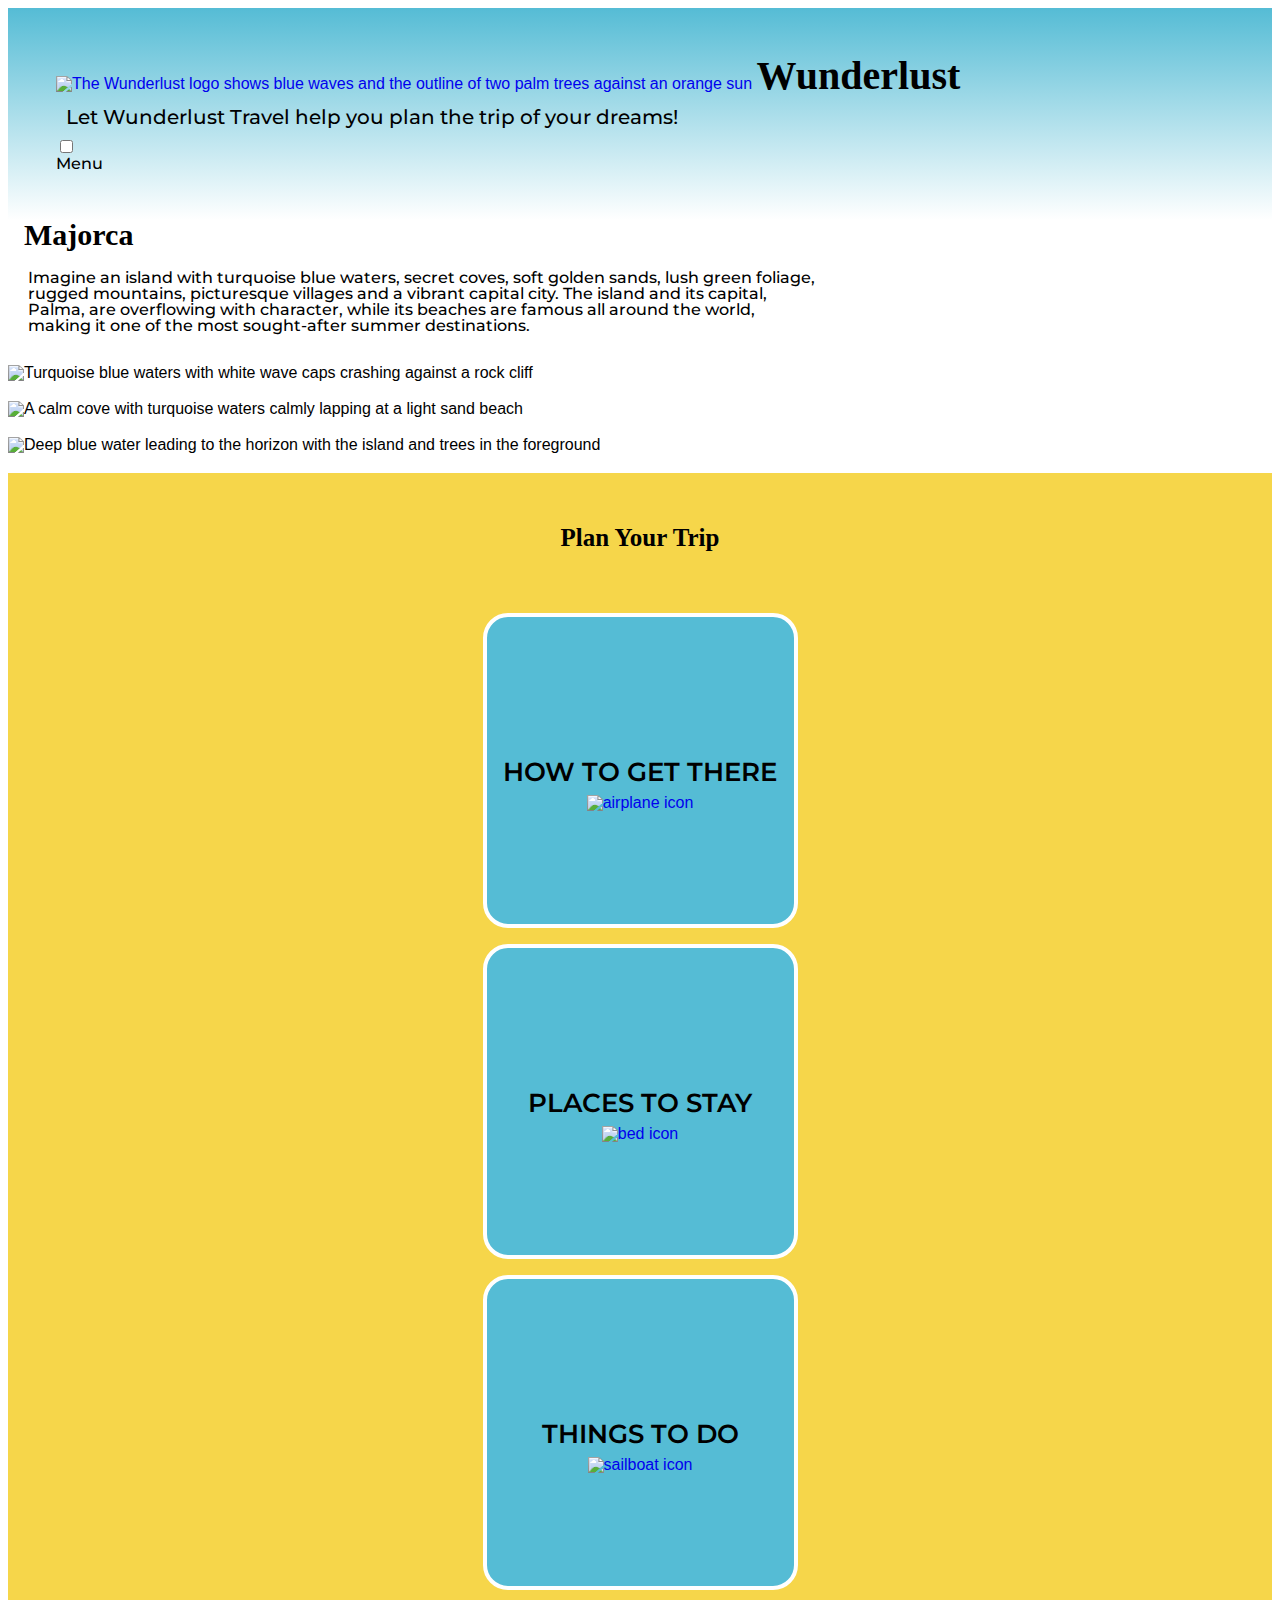
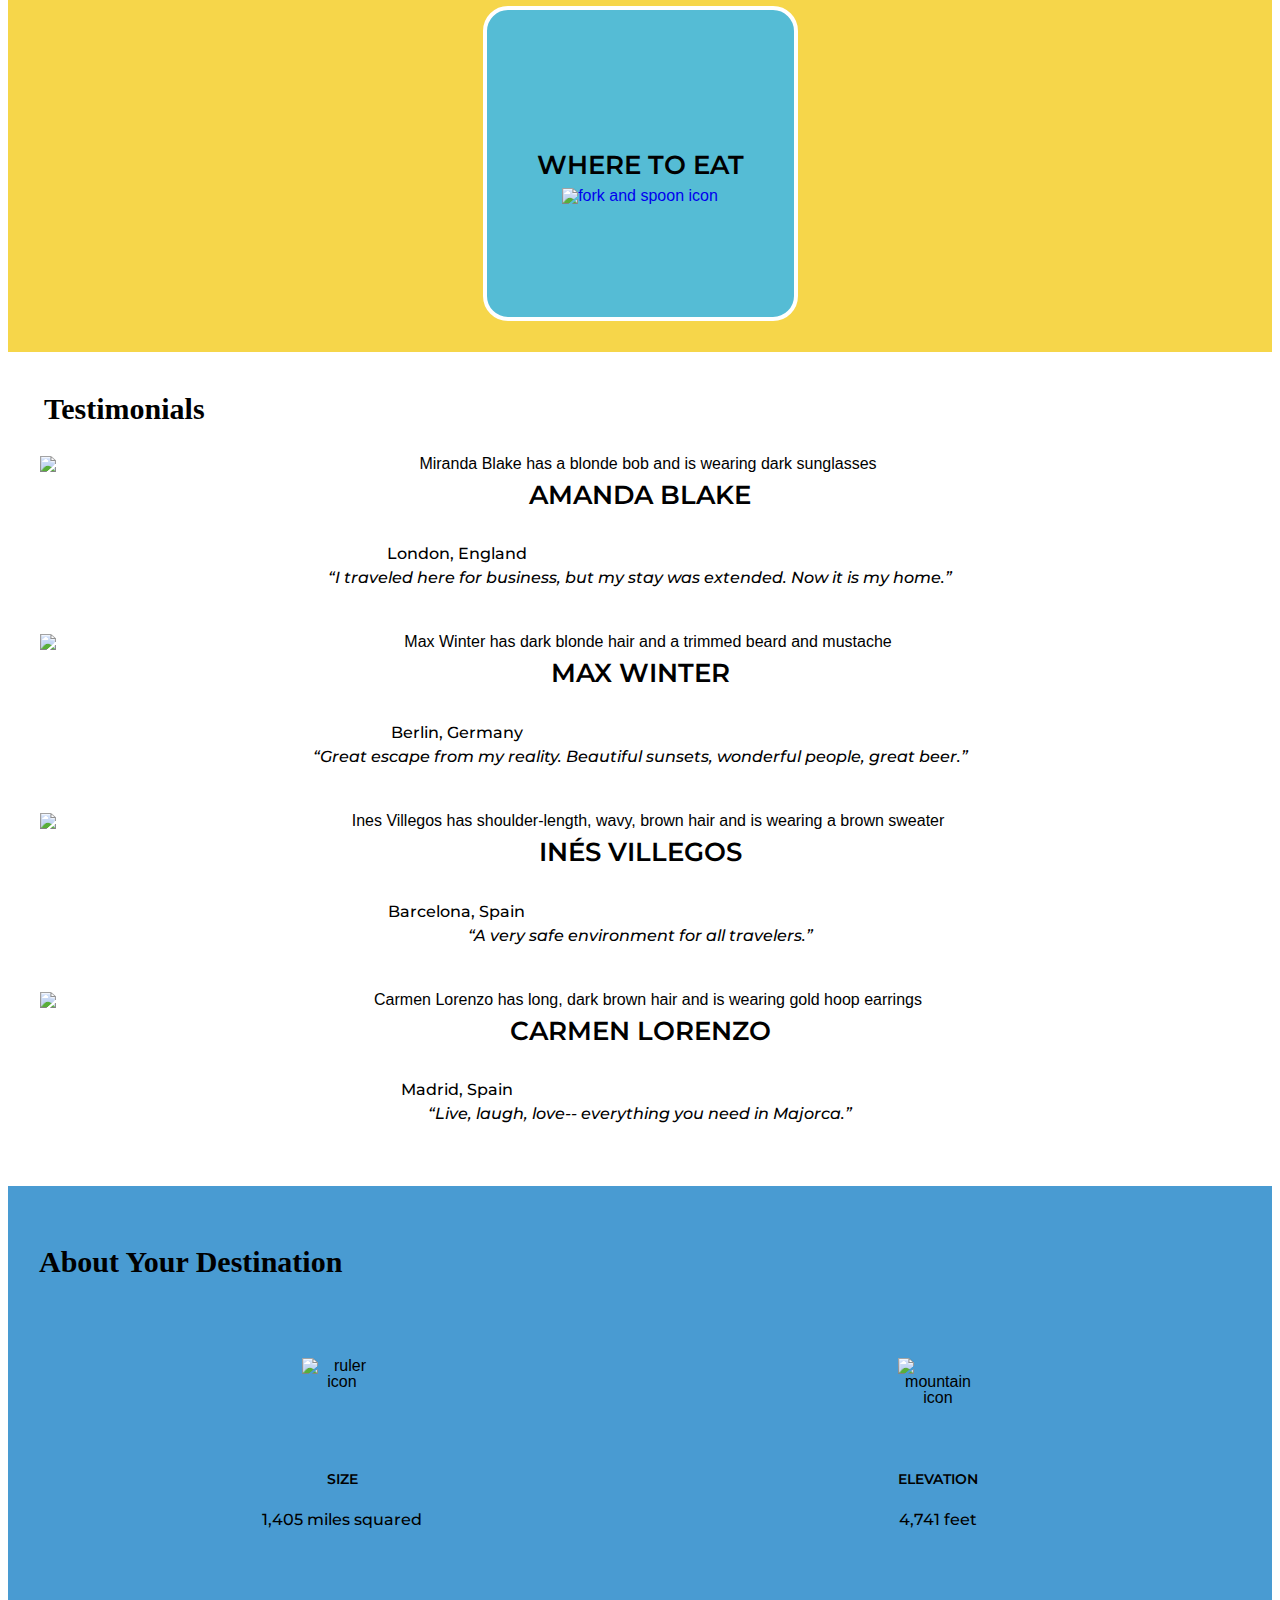
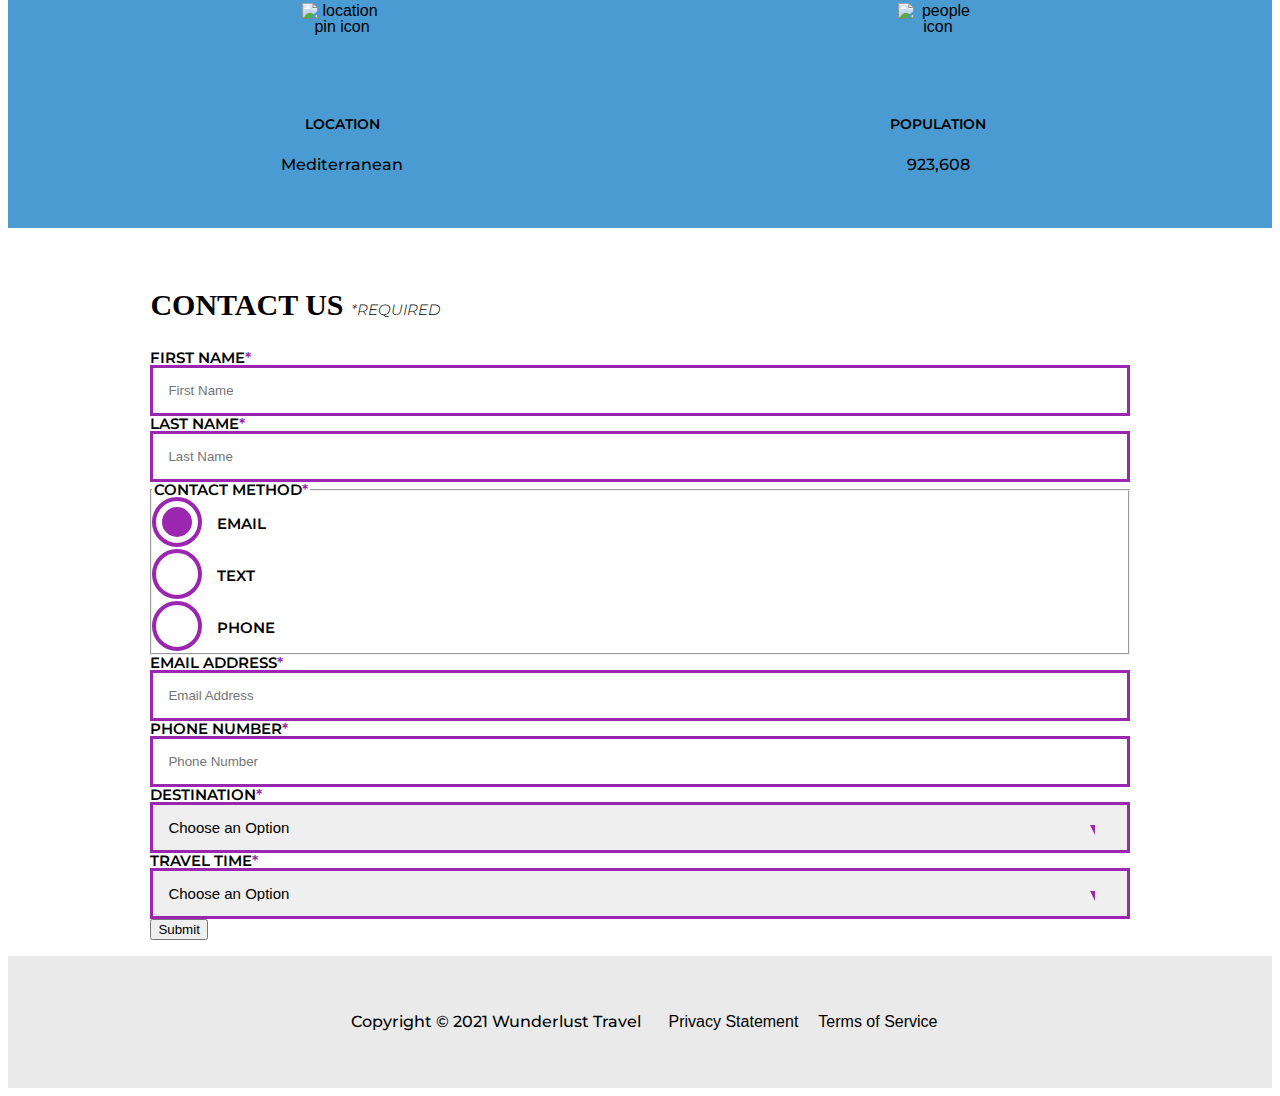
==== wunderlust-majorca.html @ 828dee87 "Add files via upload" ====
<!DOCTYPE html>
<html lang="en">
    <head>
        <meta charset="utf-8">
        <meta name="viewport" content="width=device-width, initial-scale=1">
        <meta name="author" content="Jessica Barnett, Christina Carrasquilla">
        <meta name="description" content="Let Wunderlust Travel take you to beautiful Majorca this year! Majorca is a beautiful island and offers beauty and fun to its visitors">
        <meta name="keywords" content="travel, majorca, beach, island, vacation, destination, getaway, restaurants in majorca, entertainment in majorca, testimonials from visitors">
        <title>Wunderlust Travel</title>
        <meta name="robots" content="index,follow">

        <!-- ~~~~~~~~~~ TWITTER CARD TAGS ~~~~~~~~~~ -->
        <meta name="twitter:card" content="summary_large_image">
        <meta name="twitter:site" content="@wunderlusttravel">
        <meta name="twitter:creator" content="@wunderlusttravel">
        <meta name="twitter:title" content="Wunderlust Travel: Majorca">
        <meta name="twitter:description" content="Let Wunderlust Travel take you to beautiful Majorca this year! Majorca is a beautiful island and offers beauty and fun to its visitors">
        <meta name="twitter:image" content="https://wunderlusttravel.com/images/majorca-cove.png">

        <!-- ~~~~~~~~~~ OPEN GRAPH META TAGS ~~~~~~~~~~ -->
        <meta property="og:title" content="See Majorca with Wunderlust Travel">
        <meta property="og:type" content="website">
        <meta property="og:image" content="https://wunderlusttravel.com/images/majorca-cove.png">
        <meta property="og:url" content="https://wunderlusttravel.com/majorca">
        <meta property="og:description" content="Let Wunderlust Travel take you to beautiful Majorca this year! Majorca is a beautiful island and offers beauty and fun to its visitors">
        <!-- ~~~~~~~~~~FAVICON ~~~~~~~~~~ -->
        <link rel="shortcut icon" href="images/favicon.png">

        <!-- ~~~~~~~~~~ GOOGLE FONTS ~~~~~~~~~~ -->
        <link rel="preconnect" href="https://fonts.googleapis.com">
        <link rel="preconnect" href="https://fonts.gstatic.com" crossorigin>
        <link href="https://fonts.googleapis.com/css2?family=Molle:ital@1&family=Montserrat:wght@400;600&display=swap" rel="stylesheet">
        <link href="style.css" rel="stylesheet">
    </head>
    <body>
        <a id="skip" href="#main-content">Skip to Main Content</a>
        <!-- styling skip links: https://webaim.org/techniques/css/invisiblecontent/ -->
        <header>
            <a href="index.html" id="logo"><img src="images/logo.png" alt="The Wunderlust logo shows blue waves and the outline of two palm trees against an orange sun"></a>
            <h1>Wunderlust</h1>
			<p>Let Wunderlust Travel help you plan the trip of your dreams!</p>			
            <nav>
                <div id="menu-toggle">
                    <!-- responsive menu code from (with changes made to match mockups): https://css-tricks.com/three-css-alternatives-to-javascript-navigation/ -->
                    <h2 class="sr-only">Main Navigation</h2>
                    <!-- hidden but accessible headings from: https://webaim.org/techniques/css/invisiblecontent/ -->
                    <input name="toggle" id="toggle" type="checkbox">
                    <label for="toggle">Menu</label>
                    <ul>
                        <li class="active"><a href="#">Destinations</a></li>
                        <li><a href="#">Inspirations</a></li>
                        <li><a href="#">Special</a></li>
                        <li><a href="#">Contact Us</a></li>
                    </ul>
                </div>
            </nav>
        </header>
        <main id="main-content">
            <article>
                <div id="intro">  
                    <h2>Majorca</h2>
                    <p>Imagine an island with turquoise blue waters, secret coves, soft golden sands, lush green foliage, rugged mountains, picturesque villages and a vibrant capital city. The island and its capital, Palma, are overflowing with character, while its beaches are famous all around the world, making it one of the most sought-after summer destinations.</p>
                    <div id="img-grid">
                        <img src="images/majorca-waves.png" alt="Turquoise blue waters with white wave caps crashing against a rock cliff">
                        <img src="images/majorca-beach.png" alt="A calm cove with turquoise waters calmly lapping at a light sand beach">
                        <picture>
                            <source srcset="images/majorca-cove-small.png"
                                media="(max-width: 500px)">
                            <img src="images/majorca-cove.png" alt="Deep blue water leading to the horizon with the island and trees in the foreground">
                        </picture>
                    </div>
                </div>  
                <section id="plan">
                    <h3>Plan Your Trip</h3>
                    <div>
                        <section>
                            <h4>How to Get There</h4>
                            <a href="#" title="Search for flights">
                                <img src="images/get.svg" alt="airplane icon">
                            </a>
                        </section>      
                        <section>
                            <h4>Places to Stay</h4>
                            <a href="#" title="Search for hotels">
                                <img src="images/stay.svg" alt="bed icon">
                            </a>
                        </section>
                        <section>
                            <h4>Things to Do</h4>
                            <a href="#" title="Search for Activities">
                                <img src="images/do.svg" alt="sailboat icon">
                            </a>                     
                        </section>    
                        <section>
                            <h4>Where to Eat</h4>
                            <a href="#" title="Search for Restaurants">
                                <img src="images/eat.svg" alt="fork and spoon icon">                         
                            </a>
                        </section>
                    </div>   
                </section>
                <section id="testimonials">
                    <h3>Testimonials</h3>
                    <div>
                        <section>
                            <img src="images/miranda-blake.png" alt="Miranda Blake has a blonde bob and is wearing dark sunglasses">
                            <h4>Amanda Blake</h4>
                            <p>London, England</p>
                            <q>I traveled here for business, but my stay was extended. Now it is my home.</q>
                        </section>
                        <section>
                            <img src="images/max-winter.png" alt="Max Winter has dark blonde hair and a trimmed beard and mustache">
                            <h4>Max Winter</h4>
                            <p>Berlin, Germany</p>
                            <q>Great escape from my reality. Beautiful sunsets, wonderful people, great beer.</q>
                        </section>
                        <section>
                            <img src="images/ines-villegoes.png" alt="Ines Villegos has shoulder-length, wavy, brown hair and is wearing a brown sweater"> 
                            <h4>Inés Villegos</h4> 
                            <p>Barcelona, Spain</p>
                            <q>A very safe environment for all travelers.</q>
                        </section>
                        <section>
                            <img src="images/carmen-lorenzo.png" alt="Carmen Lorenzo has long, dark brown hair and is wearing gold hoop earrings">
                            <h4>Carmen Lorenzo</h4> 
                            <p>Madrid, Spain</p>
                            <q>Live, laugh, love-- everything you need in Majorca.</q>
                        </section>
                    </div>
                </section>
                <section id="about">
                    <h3>About Your Destination</h3>
                    <div>
                        <section>
                            <img src="images/size.svg" alt="ruler icon">
                            <h4>Size</h4> 
                            <p>1,405 miles squared</p>
                        </section>
                        <section>
                            <img src="images/elevation.svg" alt="mountain icon">
                            <h4>Elevation</h4> 
                            <p>4,741 feet</p>
                        </section>
                        <section>
                            <img src="images/location.svg" alt="location pin icon">
                            <h4>Location</h4> 
                            <p>Mediterranean</p>
                        </section>
                        <section>
                            <img src="images/population.svg" alt="people icon">
                            <h4>Population</h4>
                            <p>923,608</p>
                        </section>
                    </div>  
                </section>
                <section id="contact">
                    <h3>Contact Us <span class="form-required">*required</span></h3>
                    <form method="post" action="https://wp.zybooks.com/form-viewer.php">
                        <div id="names">
                            <label for="fName">First Name<span class="required">*</span></label>
                            <input type="text" name="fName" id="fName" autocomplete="given-name" placeholder="First Name" required>
                            <!-- custom input styles from https://moderncss.dev/custom-css-styles-for-form-inputs-and-textareas/ -->
                            <label for="lName">Last Name<span class="required">*</span></label>
                            <input type="text" name="lName" id="lName" autocomplete="family-name" placeholder="Last Name" required>
                        </div>
                        <div id="nums">
                            <fieldset>
                                <legend>Contact Method<span class="required">*</span></legend>
                                <!-- custom radio button styles from https://moderncss.dev/pure-css-custom-styled-radio-buttons/ -->
                                <label for="prefEmail">
                                    <span class="radio-input">
                                        <input type="radio" name="contactPref" id="prefEmail" required checked>
                                        <span class="radio-control"></span>
                                    </span>
                                    <span class="radio-label">Email</span>
                                </label>
                                <label for="prefText">
                                    <span class="radio-input">
                                        <input type="radio" name="contactPref" id="prefText">
                                        <span class="radio-control"></span>
                                    </span>
                                    <span class="radio-label">Text</span>
                                </label>
                                <label for="prefPhone">
                                    <span class="radio-input">
                                        <input type="radio" name="contactPref" id="prefPhone">
                                        <span class="radio-control"></span>
                                    </span>
                                    <span class="radio-label">Phone</span>
                                </label>
                            </fieldset>
                            <label for="email">Email Address<span class="required">*</span></label>
                            <input type="email" name="email" id="email" autocomplete="email" placeholder="Email Address" required>
                            <label for="phone">Phone Number<span class="required">*</span></label>
                            <input type="tel" name="phone" id="phone" autocomplete="tel" placeholder="Phone Number" required>
                        </div>
                        <div id="selects">
                            <!-- custom select styles from: https://moderncss.dev/custom-select-styles-with-pure-css/ -->
                            <label for="destination">Destination<span class="required">*</span></label>
                            <div class="custom-select">
                                <select name="destination" id="destination" required>
                                    <option value="" disabled selected>Choose an Option</option>
                                    <option value="barcelona">Barcelona</option>
                                    <option value="granada">Granada</option>
                                    <option value="ibiza">Ibiza</option>
                                    <option value="madrid">Madrid</option>
                                    <option value="majora">Majora</option>
                                    <option value="seville">Seville</option>
                                    <option value="tenerife">Tenerife</option>
                                    <option value="valencia">Valencia</option>
                                </select>
                                <span class="focus"></span>
                            </div>  
                            <label for="travelTime">Travel Time<span class="required">*</span></label>
                            <div class="custom-select">
                                <select name="travelTime" id="travelTime" required>
                                    <option value="" disabled selected>Choose an Option</option>
                                    <option value="fall">Fall</option>
                                    <option value="winter">Winter</option>
                                    <option value="spring">Spring</option>
                                    <option value="summer">Summer</option>
                                    <option value="flexible">Flexible</option>
                                </select>
                                <span class="focus"></span>
                            </div> 
                            <input type="submit" name="mySubmit" id="mySubmit" value="Submit">
                        </div>
                    </form>
                </section>
            </article>
        </main>
        <footer>
            <p>Copyright &copy; 2021 Wunderlust Travel</p>
            <a href="#">Privacy Statement</a>
            <a href="#">Terms of Service</a>
        </footer>
    </body>
</html>
---- style.css ----
/* emely rodriguez perez */

/* ---------- VARIABLES ---------- */
:root{
    
    --yellow: #F6D64A;
    --purple: #9B26B0;
    --teal:#55BCD5;
    --blue: #499BD2;
    --black: #000000;
    --white: #ffffff;
    --light-gray: #EAEAEA;
    --dark-gray: #222222;
}

/*-----@import section----*/

@import url('https://fonts.googleapis.com/css2?family=Molle&display=swap');
;

/* ---------- normalize css style ---------- */

*{
 margin: 0;
  padding: 0;
  border: 0;
  font-size: 100%;
  font: inherit;
  vertical-align: baseline;
}

main {
    display: block;
  }
  h1 {
    font-size: 2em;
    margin: 0.5em 0;
  }
  ul {
    list-style: none;
  }
  a {
    background-color: transparent;
  }
  img {
    border-style: none;
  }
  template {
    display: none;
  }
  a{
    text-decoration: none;
}
  *{
    box-sizing: border-box;
    line-height: 1;
}
  
/*-----end of normalize css style----*/  
/*---heading---*/

h1, h2, h3, h4{
    font-weight: bold;
    justify-content: center;
}

h1{
    font-size: 2em;
    margin: 0.5em 0;
    display: inline;
}

h2{
    font-size: 1.75em;
    display: inline;
}


/* ----- IMAGES ----- */

img{
    display: block;
    max-width: 100%;
    margin: 0.3em auto;
}

/* ----- TEXT ----- */
p, small{
    font-size: 1em;
    margin: 0.25em;
    padding: 0.25em;
    max-width: 75ch;
}

/* ----- MAIN/HEADER/FOOTER ----- */
main, header, footer{
    font-family: sans-serif;
    color: var(--black);
    width: 100%;
}

header, footer{
    padding: 3em;
}

main{
    max-width: 1380px;
}

/* For content that needs to be hidden but still accessible, see https://webaim.org/techniques/css/invisiblecontent/  */
.sr-only {
    position: absolute;
    left: -10000px;
    top: auto;
    width: 1px;
    height: 1px;
    overflow: hidden;
  }
  #skip{
    position: absolute;
    left: -10000px;
    overflow:hidden; 
  }
/* ----- CONTAINERS ----- */
section{
    margin: 1em 0;
    padding: 1em;
}
/*--style-*/ 
header, footer{
    background-color: var(--white);
    color: var(--black);
}

body{
    background-color: #ffffff;
    font-family: "Montserrat", sans-serif;
    color: #222222;
    line-height: 1.5;
    font-weight: 500;
    list-style: none;
}
img{
    height:auto;
    display: block;
    max-width: auto;
}

h1,h2,h3{
    font-family:"Mole",cursive;
    font-weight: bold;
}
h2,h3{
    font-size:30px;
}

p,h4,nav,q,form{
    font-family:"Montserrat" ;
}

h4{
    font-size:26px;
    font-weight:600;
}
/*--start of background--*/
header{
    background-image: linear-gradient(#55BCD5,#FFFFFF );
    text-align:left; 
}
#plan{
    background-color:#F6D64A ;
    display: grid;
    align-items:center;
    justify-content: center;
}
#about{
    background-color: #499BD2;
}

footer{
    background-color: #EAEAEA;
    justify-content: center;
    align-items: center;
    text-align: center;
    padding: 50px;
}

/*--end of background--*/
/*--header font--*/
header h1{
    font-size: 50px;
}
header p{
    font-size:20px;
    margin-bottom:15px;
}

/*--end of header font--*/
/*--menu--*/ 
#menu-toggle input{
    display:none;
}


/*--header content--*/ 
#logo{
    display:inline-block;
}
header h1{
    font-size: 40px;
}

header p{
    font-size:20px;
margin-bottom:8px;
}

#menu-toggle input{
    display:block;
}

#menu-toggle label{
    display:block;

}

#menu-toggle ul{
    display:none;
    color:#000000;
    background-color: #55BCD5;
    list-style-type: none;
    list-style: none;
}
#menu-toggle li{
    display:block;
    color: #000000;
    text-transform: uppercase;
    text-align: center;
}


/*---intro---*/ 
#intro h2{
    text-align:left;
    padding-left:1rem;
    margin-bottom:8px; 
}
#intro p{
    text-align:left;
    margin-bottom: 15px;
    padding-left:1rem;
    padding-right:1rem;
    padding: 1rem ;

}
img{
   width:100%;
    height:auto;
    display: block;
}
#intro img{
    width:100%;
    height:auto;
    display:block;
    margin-bottom:20px; 
}
#intro picture{
    width:100%;
    height:auto;
display:block;
margin-bottom:20px;
}

img{
    max-width:100%;
    height:auto;
    display: block;
}


/*---plan---*/ 
#plan{
    padding:15px;
    grid-template-columns: 1;
    grid-template-rows: 1;
    gap:10px;
}

#plan h3{
    text-align:center ;
    grid-row: 1;
    grid-column: 1;
    font-size: 25px;
    padding: 12px;
}

#plan div section{
    display: flex;
    align-items: center;
    flex-direction: column;
    justify-content: center;
    width:315px;
    height:315px;
    border: #ffffff 4px solid;
    border-radius: 25px;
    background-color: #55BCD5;
}
#plan div section h4{
    text-transform: uppercase;
    text-align: center;
    margin-bottom: 5px;

}
#plan div section img{
    height: 80%;
    width:80;
}

/*---testimonials--*/

#testimonials h3{
    text-align: left;
    font-size:30px;
    margin-top: 10px ;
    margin-bottom: 0%;
    margin-left: 20px;
}

#testimonials section{
    text-align: center;

}

#testimonials h4{
    text-align:center;
    text-transform: uppercase;
    margin-top: 10px;
}
 #testimonials q{
    font-style: italic;
 }

 #testimonials img{
    display: block;
    margin: 0% auto;
 }



/*---about---*/ 
#about h3{
    text-align: left;
    padding:15px;
    color: #000000;
    font-size: 30px;
}

#about section{
    box-sizing: border-box;
    text-align: center;
    align-items: center;
    justify-content: center;
    width: 50%;
    padding: 15px;
    display: flex;
    flex-wrap: wrap;
    flex-direction:column ;
}

#about div{
    display: flex;
    flex-wrap: wrap;
    padding-left: 20px;
    padding-right: 20px;
    justify-content: space-between;
}
 #about h4{
    font-size: 14px;
    text-transform: uppercase;
 }
 #about img{
    margin-bottom: 15px;
    width: 80px;
    height:80px;
    justify-content: center;
    align-items: center;
 }

/*----contact/form style-----*/ 
#contact{
    width: 80%;
    margin: auto;
}
#contact h3{
    font-size:30px;
    text-align: left;
    text-transform: uppercase;
}

.form-required{
    font-size: 15px;
    font-weight: 300;
    font-style: italic;
    font-family: "Montserrat";
}

.required{
    color: #9B26B0;
}
#contact label{
   display: flex;
   font-size: 15px;
   font-weight: 600;
   align-items: center;
   text-transform: uppercase;
}
#contact legend{
    font-size: 15px;
    font-weight: 600;
    text-transform: uppercase;
}

input[type="email"],input[type="text"], input[type="tel"], input[type="custom"]{
  width:100%;
  padding:15px;
  display: block;  
  box-sizing: border-box;
  border: #9B26B0 3px solid;
  
}

.radio-label {
    display: flex;
    align-items: center;
    padding:15px;
}

fieldset{
    margin:0;
    padding:0;

}

.radio-input input{
    display: none;
}
.radio-control{
display: inline-block;
border: #9B26B0 4px solid;
border-radius: 50%;
height: 50px;
width: 50px;
position: relative;
}

.radio-input input:checked + .radio-control::before{
    background-color: #9B26B0;
    width: 30px;
    height:30px;
    top: 50%;
    left: 50%;
    content: "";
    position: absolute;
    border-radius: 50%;
    transform: translate(-50%, -50%);
   

}


.custom-select{
width:100%;
display: block;
position: relative;
}

.custom-select select{
    width: 100%;
    height: auto;
    box-sizing: border-box;
    border: #9B26B0 3px solid;
    padding: 15px;
    font-size: 15px;
    appearance: none;
}

.custom-select .focus{
    width: 0%;
    height: 0%;
    right: 15px;
    position: absolute;
    margin-right: 20px;
    top: 45%;
    border-left: transparent 5px solid;
    border-left: transparent 5px solid;
    border-top: #9B26B0 10px solid;
    pointer-events: none;
}
input [type="submit"]{
    width: 100%;
    border: none;
    display: block;
    
    background-color: #9B26B0;
    color: #ffffff;
    text-transform: uppercase;
    font-size: 15px;
    font-weight:bold;
    padding: 20px;
    margin-bottom:20px;
}

/*---footer---*/ 
footer{
    text-align: center;
    align-items: center;
    justify-content: center;
    gap: 20px;
    display: flex;
}
footer a{
    color: #000000;
    text-decoration: none;
}

/*-----@media----*/ 
@media screen and (min-width: 1335px) {
    #logo {
      grid-column: 1;
      grid-row: 1 / 4;
    }

header {
    display: grid;
    align-items: center;
    grid-template-rows: auto auto auto;
    grid-template-columns: 200px auto auto;
  }




}
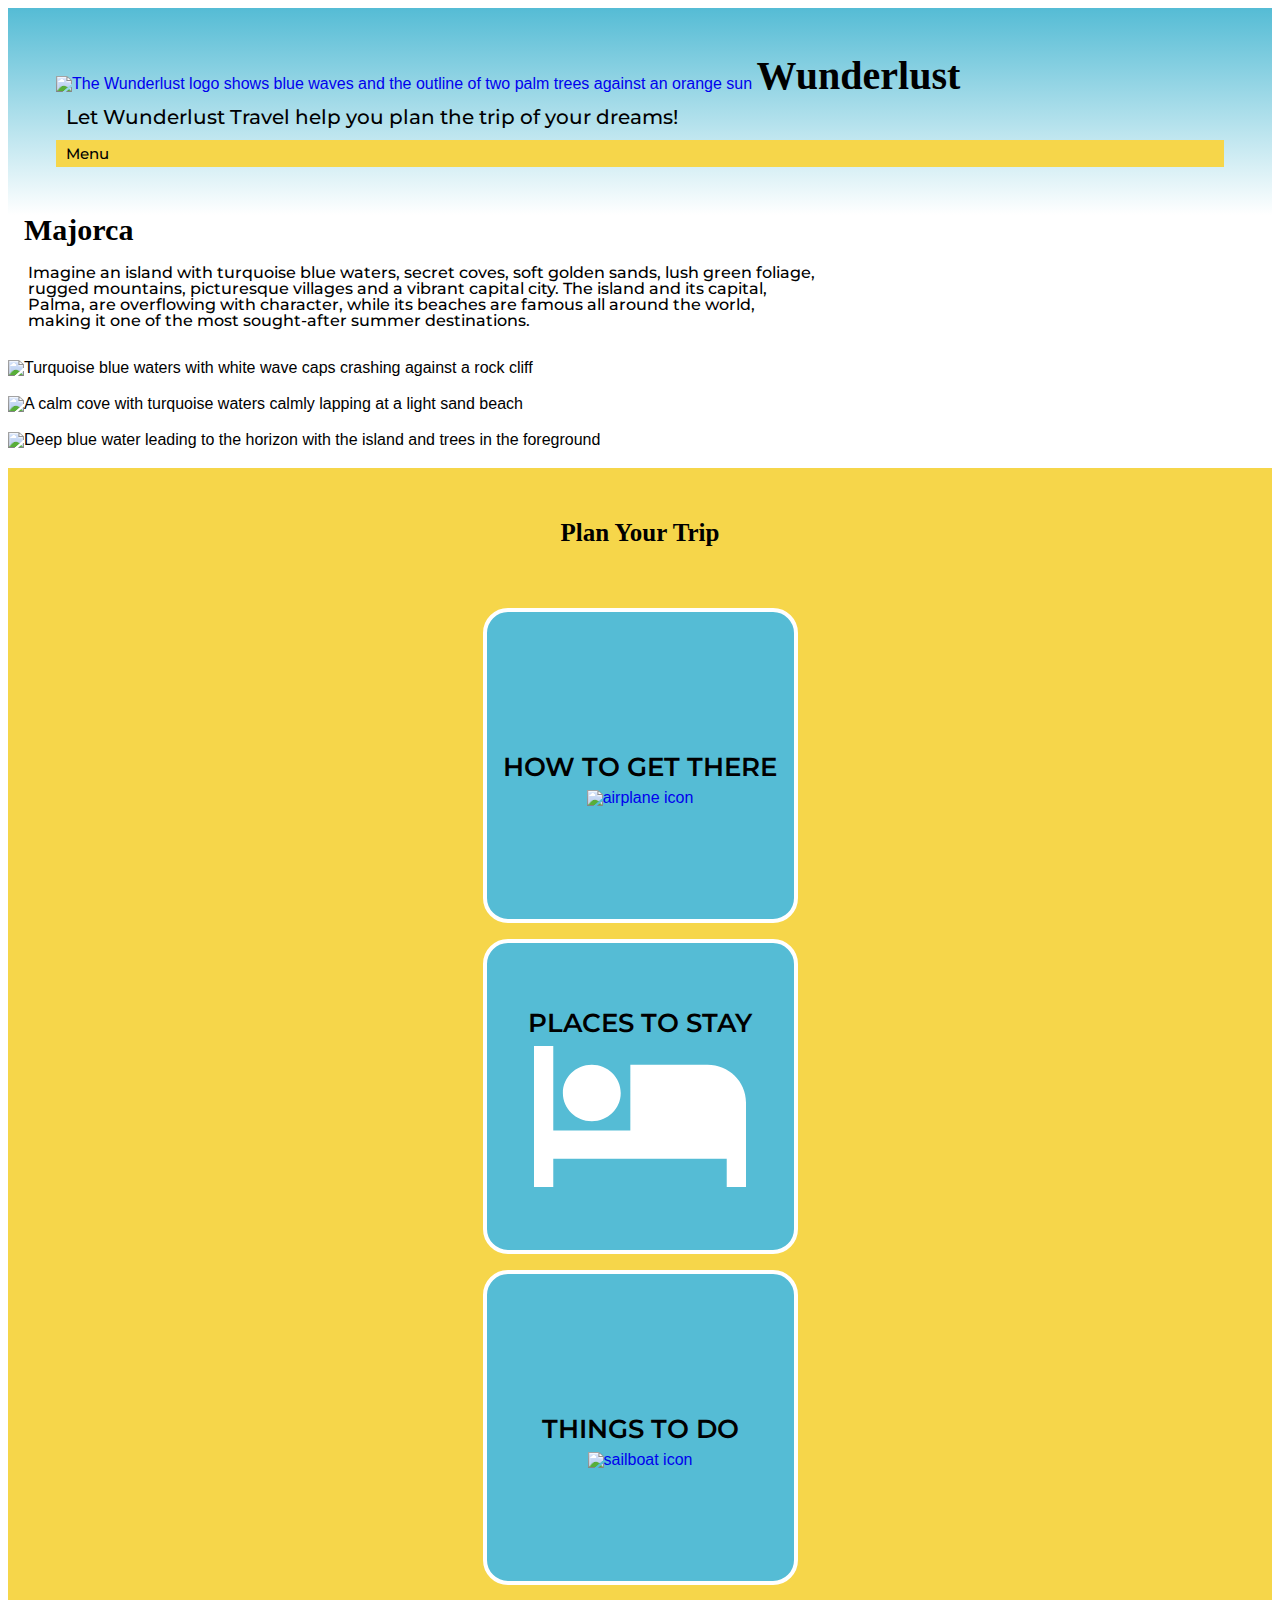
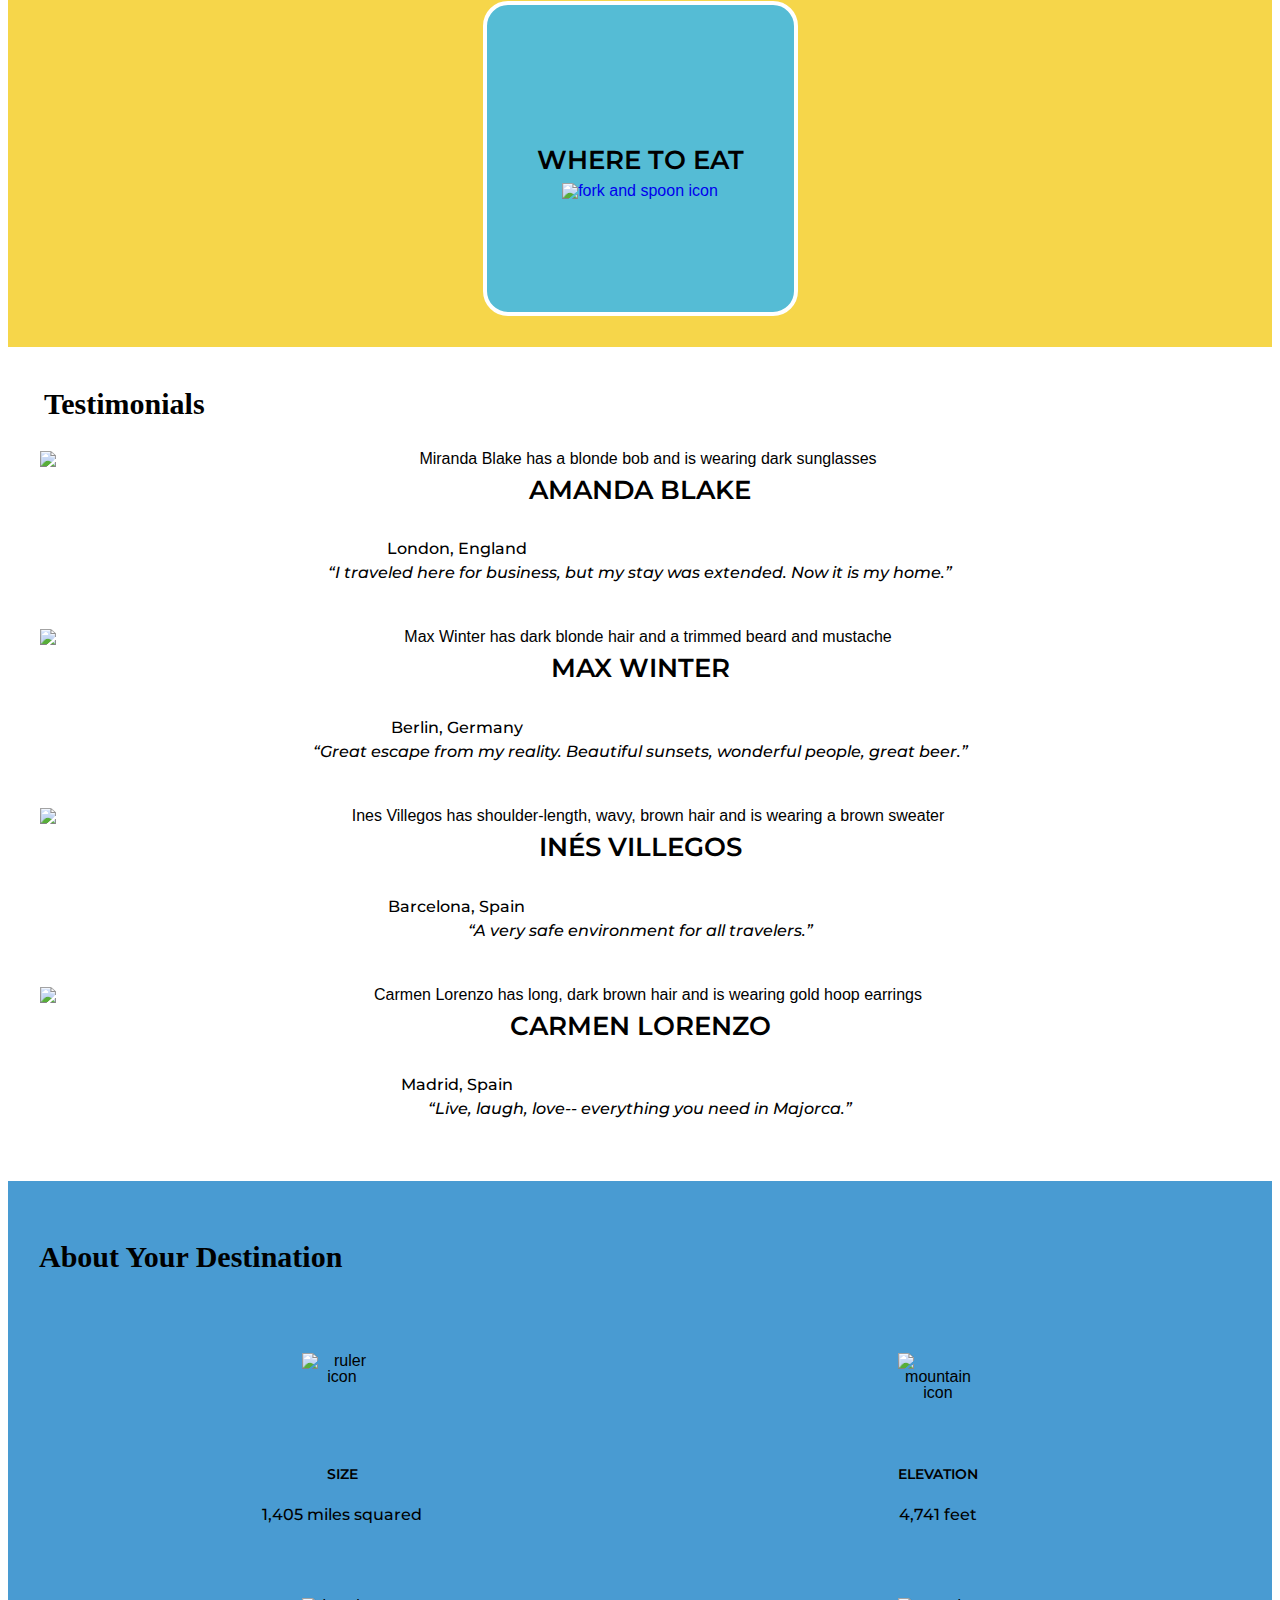
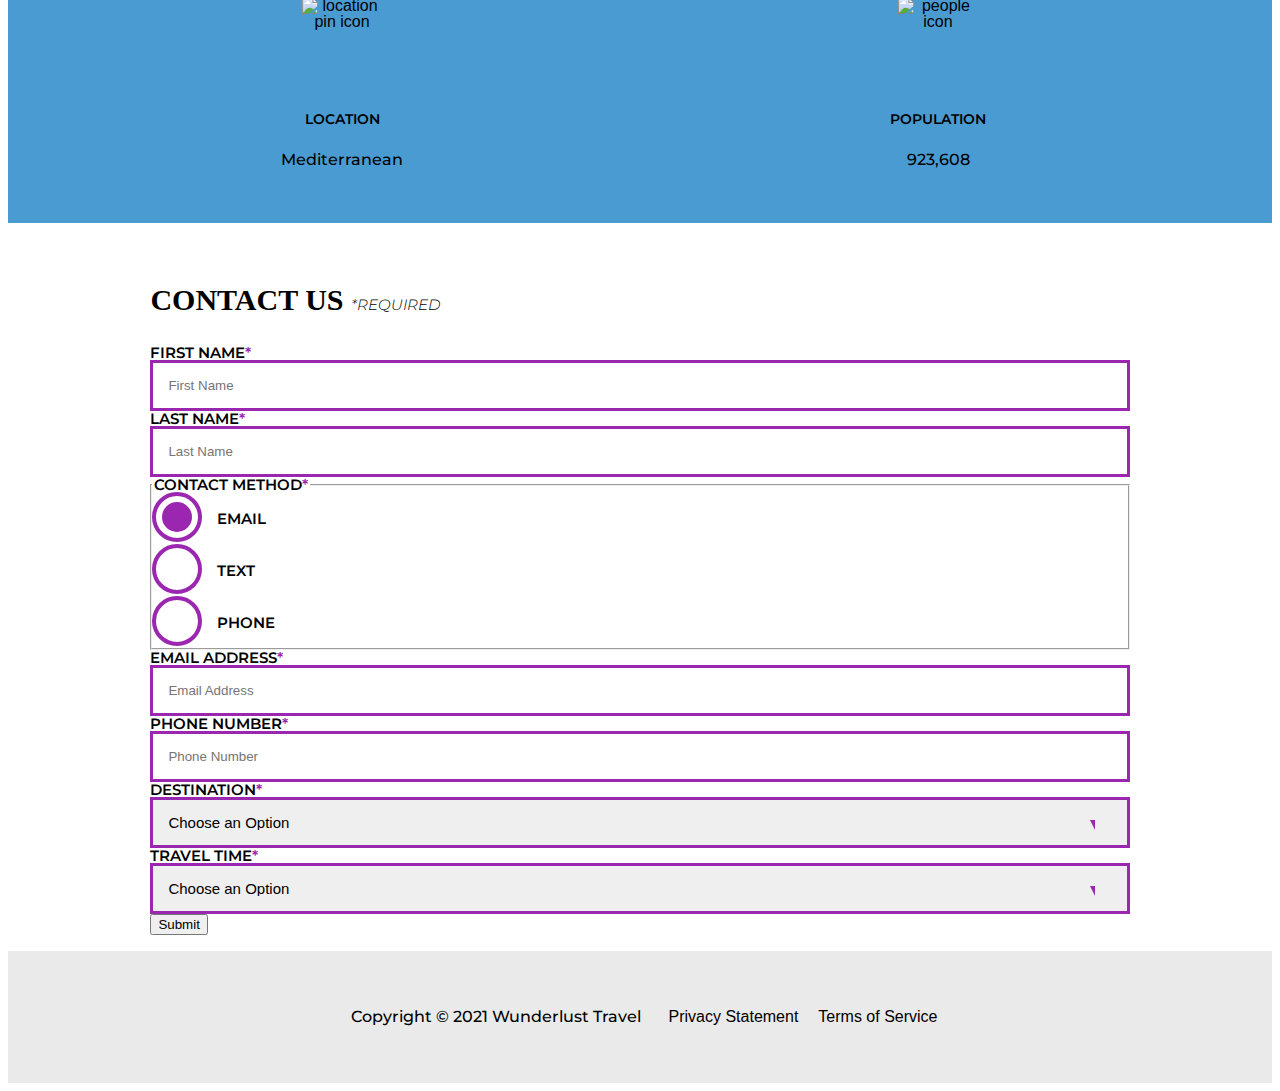
==== commit 24f40e09: "wunderlust" ====
--- a/wunderlust-majorca.html
+++ b/wunderlust-majorca.html
@@ -24,7 +24,7 @@
         <meta property="og:url" content="https://wunderlusttravel.com/majorca">
         <meta property="og:description" content="Let Wunderlust Travel take you to beautiful Majorca this year! Majorca is a beautiful island and offers beauty and fun to its visitors">
         <!-- ~~~~~~~~~~FAVICON ~~~~~~~~~~ -->
-        <link rel="shortcut icon" href="images/favicon.png">
+        <link rel="shortcut icon" href="images/images/favicon.png">
 
         <!-- ~~~~~~~~~~ GOOGLE FONTS ~~~~~~~~~~ -->
         <link rel="preconnect" href="https://fonts.googleapis.com">
@@ -36,7 +36,7 @@
         <a id="skip" href="#main-content">Skip to Main Content</a>
         <!-- styling skip links: https://webaim.org/techniques/css/invisiblecontent/ -->
         <header>
-            <a href="index.html" id="logo"><img src="images/logo.png" alt="The Wunderlust logo shows blue waves and the outline of two palm trees against an orange sun"></a>
+            <a href="index.html" id="logo"><img src="images/images/logo.png" alt="The Wunderlust logo shows blue waves and the outline of two palm trees against an orange sun"></a>
             <h1>Wunderlust</h1>
 			<p>Let Wunderlust Travel help you plan the trip of your dreams!</p>			
             <nav>
@@ -61,12 +61,12 @@
                     <h2>Majorca</h2>
                     <p>Imagine an island with turquoise blue waters, secret coves, soft golden sands, lush green foliage, rugged mountains, picturesque villages and a vibrant capital city. The island and its capital, Palma, are overflowing with character, while its beaches are famous all around the world, making it one of the most sought-after summer destinations.</p>
                     <div id="img-grid">
-                        <img src="images/majorca-waves.png" alt="Turquoise blue waters with white wave caps crashing against a rock cliff">
-                        <img src="images/majorca-beach.png" alt="A calm cove with turquoise waters calmly lapping at a light sand beach">
+                        <img src="images/images/majorca-waves.png" alt="Turquoise blue waters with white wave caps crashing against a rock cliff">
+                        <img src="images/images/majorca-beach.png" alt="A calm cove with turquoise waters calmly lapping at a light sand beach">
                         <picture>
                             <source srcset="images/majorca-cove-small.png"
                                 media="(max-width: 500px)">
-                            <img src="images/majorca-cove.png" alt="Deep blue water leading to the horizon with the island and trees in the foreground">
+                            <img src="images/images/majorca-cove.png" alt="Deep blue water leading to the horizon with the island and trees in the foreground">
                         </picture>
                     </div>
                 </div>  
@@ -76,25 +76,25 @@
                         <section>
                             <h4>How to Get There</h4>
                             <a href="#" title="Search for flights">
-                                <img src="images/get.svg" alt="airplane icon">
+                                <img src="images/images/get.svg" alt="airplane icon">
                             </a>
                         </section>      
                         <section>
                             <h4>Places to Stay</h4>
                             <a href="#" title="Search for hotels">
-                                <img src="images/stay.svg" alt="bed icon">
+                                <img src="images/images/stay.svg" alt="bed icon">
                             </a>
                         </section>
                         <section>
                             <h4>Things to Do</h4>
                             <a href="#" title="Search for Activities">
-                                <img src="images/do.svg" alt="sailboat icon">
+                                <img src="images/images/do.svg" alt="sailboat icon">
                             </a>                     
                         </section>    
                         <section>
                             <h4>Where to Eat</h4>
                             <a href="#" title="Search for Restaurants">
-                                <img src="images/eat.svg" alt="fork and spoon icon">                         
+                                <img src="images/images/eat.svg" alt="fork and spoon icon">                         
                             </a>
                         </section>
                     </div>   
@@ -103,25 +103,25 @@
                     <h3>Testimonials</h3>
                     <div>
                         <section>
-                            <img src="images/miranda-blake.png" alt="Miranda Blake has a blonde bob and is wearing dark sunglasses">
+                            <img src="images/images/miranda-blake.png" alt="Miranda Blake has a blonde bob and is wearing dark sunglasses">
                             <h4>Amanda Blake</h4>
                             <p>London, England</p>
                             <q>I traveled here for business, but my stay was extended. Now it is my home.</q>
                         </section>
                         <section>
-                            <img src="images/max-winter.png" alt="Max Winter has dark blonde hair and a trimmed beard and mustache">
+                            <img src="images/images/max-winter.png" alt="Max Winter has dark blonde hair and a trimmed beard and mustache">
                             <h4>Max Winter</h4>
                             <p>Berlin, Germany</p>
                             <q>Great escape from my reality. Beautiful sunsets, wonderful people, great beer.</q>
                         </section>
                         <section>
-                            <img src="images/ines-villegoes.png" alt="Ines Villegos has shoulder-length, wavy, brown hair and is wearing a brown sweater"> 
+                            <img src="images/images/ines-villegoes.png" alt="Ines Villegos has shoulder-length, wavy, brown hair and is wearing a brown sweater"> 
                             <h4>Inés Villegos</h4> 
                             <p>Barcelona, Spain</p>
                             <q>A very safe environment for all travelers.</q>
                         </section>
                         <section>
-                            <img src="images/carmen-lorenzo.png" alt="Carmen Lorenzo has long, dark brown hair and is wearing gold hoop earrings">
+                            <img src="images/images/carmen-lorenzo.png" alt="Carmen Lorenzo has long, dark brown hair and is wearing gold hoop earrings">
                             <h4>Carmen Lorenzo</h4> 
                             <p>Madrid, Spain</p>
                             <q>Live, laugh, love-- everything you need in Majorca.</q>
@@ -132,22 +132,22 @@
                     <h3>About Your Destination</h3>
                     <div>
                         <section>
-                            <img src="images/size.svg" alt="ruler icon">
+                            <img src="images/images/size.svg" alt="ruler icon">
                             <h4>Size</h4> 
                             <p>1,405 miles squared</p>
                         </section>
                         <section>
-                            <img src="images/elevation.svg" alt="mountain icon">
+                            <img src="images/images/elevation.svg" alt="mountain icon">
                             <h4>Elevation</h4> 
                             <p>4,741 feet</p>
                         </section>
                         <section>
-                            <img src="images/location.svg" alt="location pin icon">
+                            <img src="images/images/location.svg" alt="location pin icon">
                             <h4>Location</h4> 
                             <p>Mediterranean</p>
                         </section>
                         <section>
-                            <img src="images/population.svg" alt="people icon">
+                            <img src="images/images/population.svg" alt="people icon">
                             <h4>Population</h4>
                             <p>923,608</p>
                         </section>
--- a/style.css
+++ b/style.css
@@ -215,14 +215,15 @@
 margin-bottom:8px;
 }
 
-#menu-toggle input{
-    display:block;
-}
 
 #menu-toggle label{
     display:block;
-
-}
+    padding:6px 10px;
+    background-color: #F6D64A;
+    font-size: 15px;
+
+}
+
 
 #menu-toggle ul{
     display:none;
@@ -234,9 +235,13 @@
 #menu-toggle li{
     display:block;
     color: #000000;
+    font-size: 12px;
     text-transform: uppercase;
-    text-align: center;
-}
+    padding: 12px 12px ;
+}
+#menu-toggle input:checked~ ul {
+    display: block;
+  }
 
 
 /*---intro---*/ 
@@ -254,7 +259,7 @@
 
 }
 img{
-   width:100%;
+   max-width:100%;
     height:auto;
     display: block;
 }
@@ -524,6 +529,8 @@
 }
 
 /*-----@media----*/ 
+
+
 @media screen and (min-width: 1335px) {
     #logo {
       grid-column: 1;
@@ -536,10 +543,244 @@
     grid-template-rows: auto auto auto;
     grid-template-columns: 200px auto auto;
   }
-
-
-
-
-}
-
-
+  h1 {
+    grid-row: 1;
+    grid-column: 2;
+    margin-top: 25px;
+    margin: 0;
+    padding: 0;
+  }
+
+  p {
+    margin: 0;
+    padding: 0;
+    grid-row: 2;
+    grid-column: 2;
+  }
+
+  nav {
+    grid-row: 1;
+    grid-column: 3;
+    margin-top: -50px;
+    justify-self: end;
+    justify-self: end;
+  }
+
+  #menu-toggle li {
+    padding: 1px;
+  }
+
+  #intro h2 {
+    grid-row: 1;
+    grid-column: 1;
+    margin-top: -25px;
+    text-align: left;
+  }
+
+  #intro p {
+    grid-row: 2;
+    grid-column: 1;
+    text-align: left;
+  }
+
+  #intro {
+    display: grid;
+    margin-top: 50px;
+    grid-template-columns: auto auto;
+    grid-template-rows: auto auto auto;
+  }
+
+  #img-grid {
+    display: grid;
+    grid-row: 1 / 4;
+    grid-column: 2;
+    column-gap: 25px;
+    grid-template-rows: auto auto;
+    grid-template-columns: auto auto;
+    padding-left: 10px;
+    padding-right: 10px;
+  }
+
+  #img-grid img {
+    gap: 45px;
+    display: flex;
+    align-items: center;
+    justify-content: center;
+  }
+
+  #img-grid picture {
+    grid-column: 1 / 3;
+    grid-row: 2;
+    margin-bottom: 10px;
+  }
+
+  #plan {
+    padding: 25px;
+    text-align: center;
+    background-color: #f6d64a;
+  }
+
+  #plan div {
+    gap: 25px;
+    display: flex;
+    flex-wrap: nowrap;
+    justify-content: center;
+    margin-left: 45px;
+    margin-right: 45px;
+    margin-bottom: 45px;
+  }
+
+  #plan h3 {
+    text-align: left;
+    margin-top: 45px;
+    margin-left: 45px;
+    margin-bottom: 25px;
+  }
+
+  #plan div section {
+    width: 300px;
+    height: 300px;
+    width: 40%;
+    padding: 15px;
+    border-radius: 10px;
+    box-sizing: border-box;
+    background-color: #55bcd5;
+    border: 2px solid #ffffff;
+  }
+
+  #plan div section h4 {
+    text-align: center;
+    margin-bottom: 10px;
+    color: #000000;
+  }
+
+  #testimonials {
+    padding: 25px;
+    text-align: center;
+  }
+
+  #testimonials h3 {
+    text-align: left;
+    margin-top: 45px;
+    margin-left: 45px;
+    margin-bottom: 5px;
+  }
+
+  #testimonials div {
+    display: flex;
+    flex-wrap: nowrap;
+    margin-left: 45px;
+    margin-right: 45px;
+    justify-content: center;
+  }
+
+  #testimonials section {
+    width: 45%;
+    border-radius: 20px;
+    margin-bottom: 40px;
+    box-sizing: border-box;
+    border: 1px solid #ffffff;
+  }
+
+  #about {
+    padding-top: 50px;
+    padding-left: 50px;
+    padding-right: 50px;
+    color: #ffffff;
+    padding-bottom: 50px;
+    background-color: #499bd2;
+  }
+
+  #about h3 {
+    text-align: left;
+    font-size: 25px;
+  }
+
+  #about div {
+    display: flex;
+    margin: auto;
+    justify-content: center;
+  }
+
+  #about section {
+    text-align: center;
+    flex: 1;
+  }
+
+  #about section img {
+    width: 150px;
+    height: 150px;
+    display: block;
+    margin: 0 auto 10px;
+  }
+
+  form {
+    display: grid;
+    grid-template-columns: 1fr 1fr 1fr;
+    grid-template-rows: auto;
+  }
+
+  form #nums {
+    display: flex;
+    flex-direction: column;
+    grid-row: 1;
+    grid-column: 2;
+    margin-right: 25px;
+  }
+
+  form #names {
+    display: flex;
+    flex-direction: column;
+    grid-row: 1;
+    grid-column: 1;
+    margin-right: 25px;
+  }
+
+  #contact h3 {
+    margin-top: 60px;
+  }
+
+  input[type="submit"] {
+    width: 50%;
+    padding: 15px;
+    margin-bottom: 80px;
+  }
+
+  form #selects {
+    grid-row: 1;
+    grid-column: 3;
+    flex-direction: column;
+    display: flex;
+  }
+
+  .custom-select .focus {
+    top: 30%;
+  }
+  footer {
+    display: flex;
+    justify-content: center;
+    align-items: center;
+    padding: 15px;
+    color: #000000;
+    background-color: #eaeaea;
+  }
+
+  footer p {
+    margin-top: 15px;
+    margin-bottom: 15px;
+    margin-left: 100px;
+    margin-right: auto;
+  }
+
+  footer a {
+    margin-top: 15px;
+    margin-bottom: 15px;
+    color: #000000;
+    margin-right: 100px;
+    text-decoration: none;
+  }
+}
+
+
+
+
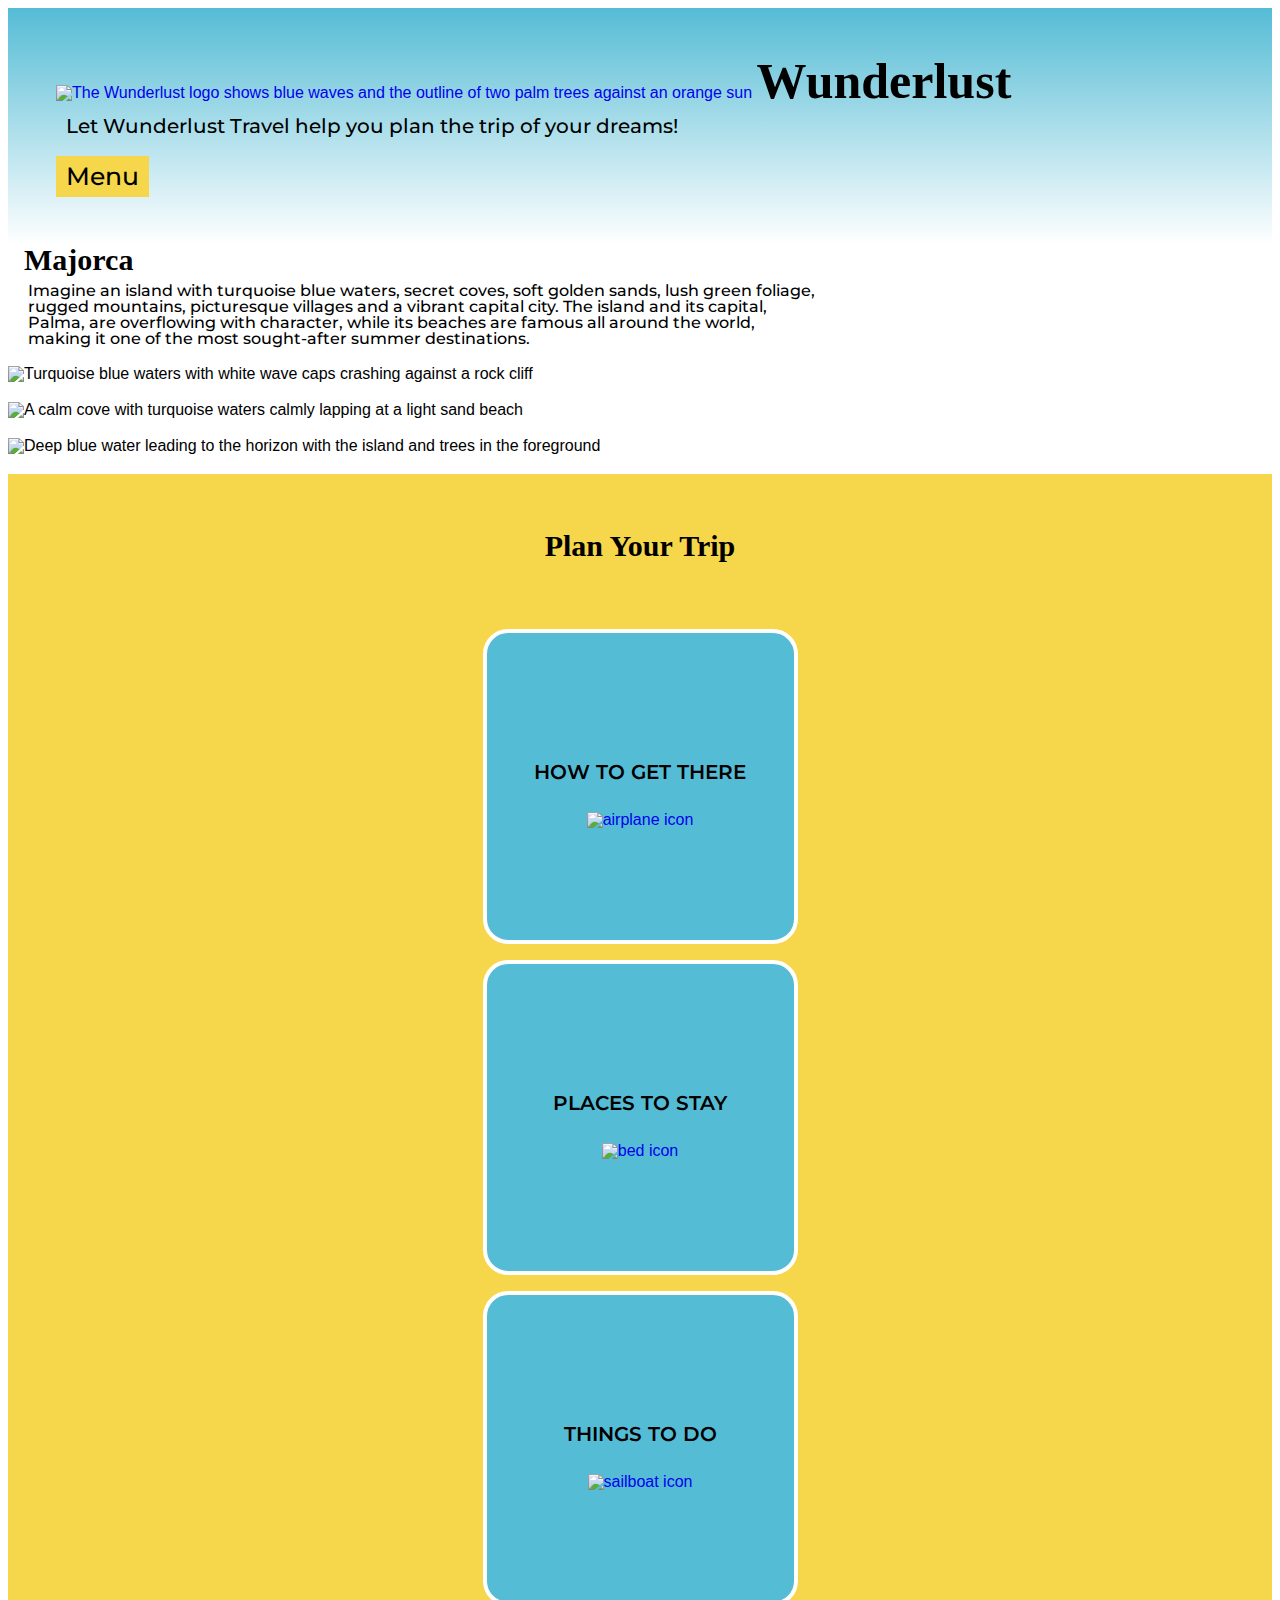
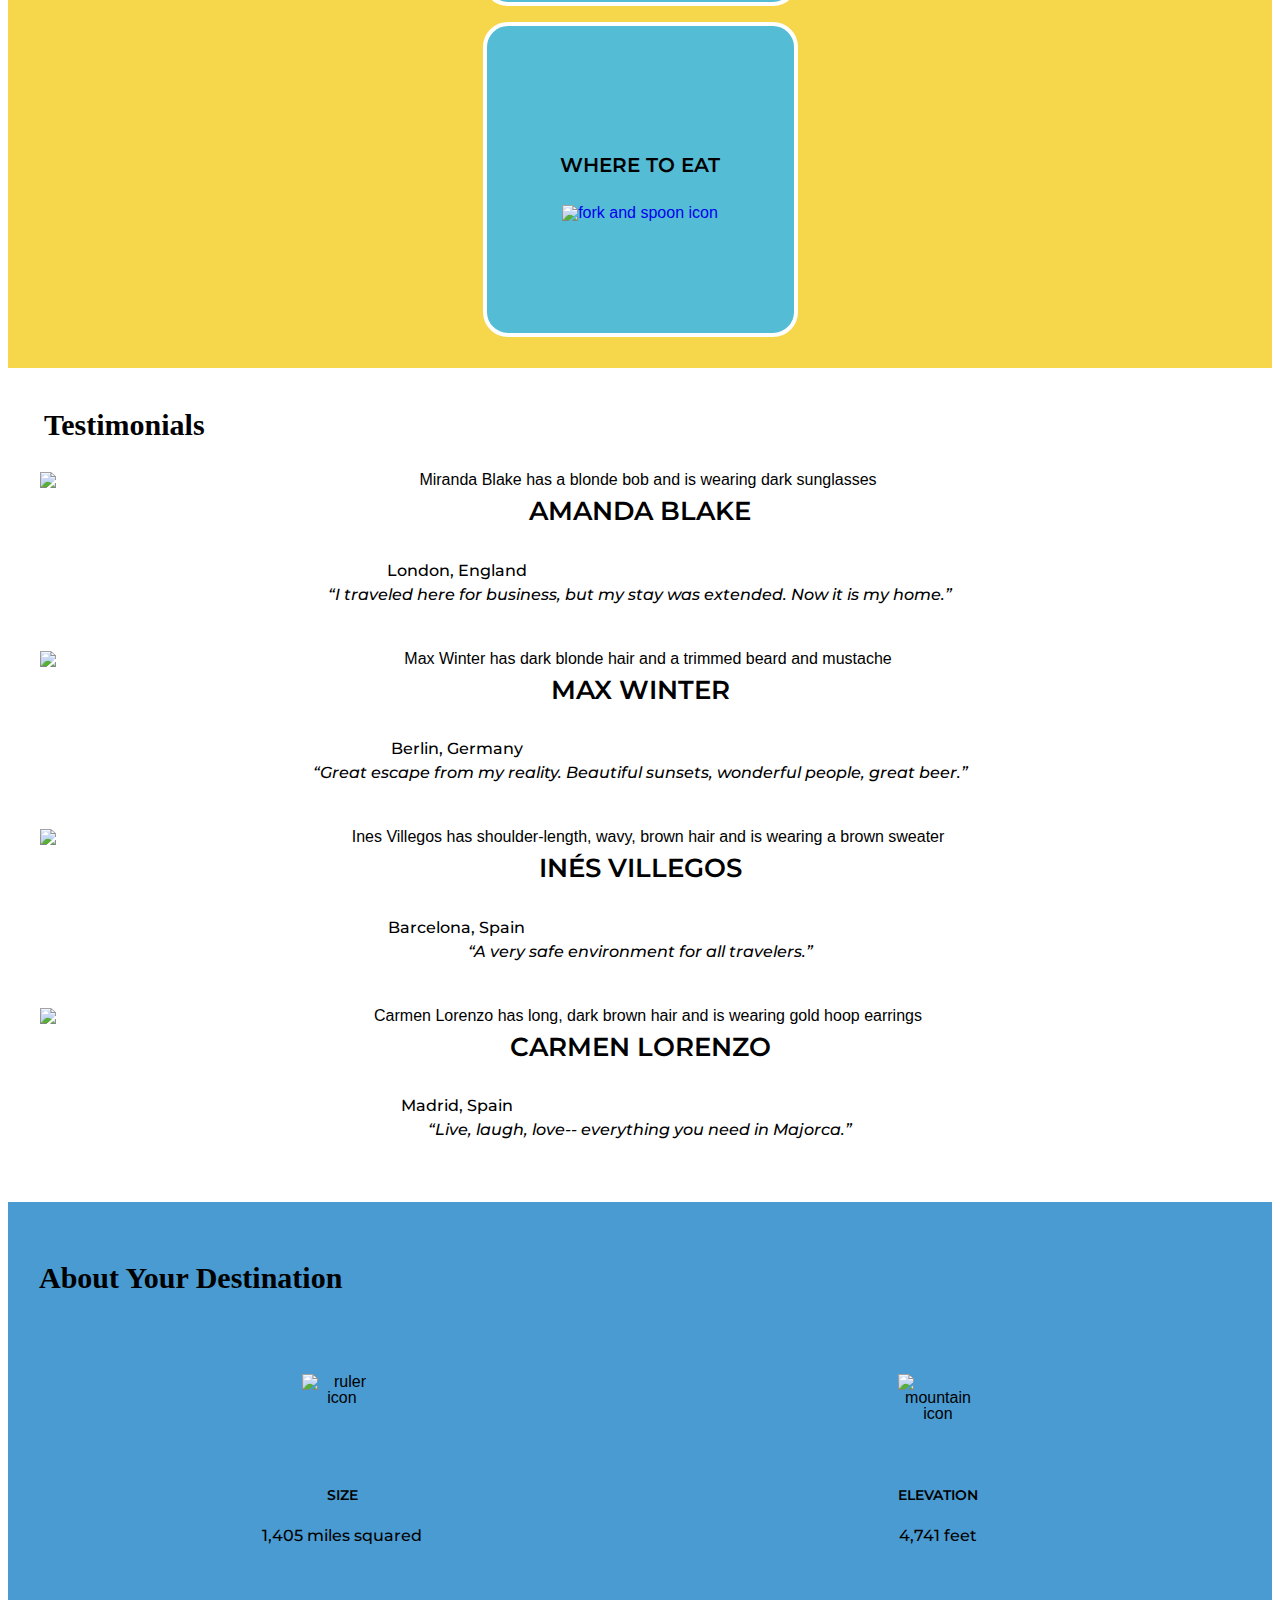
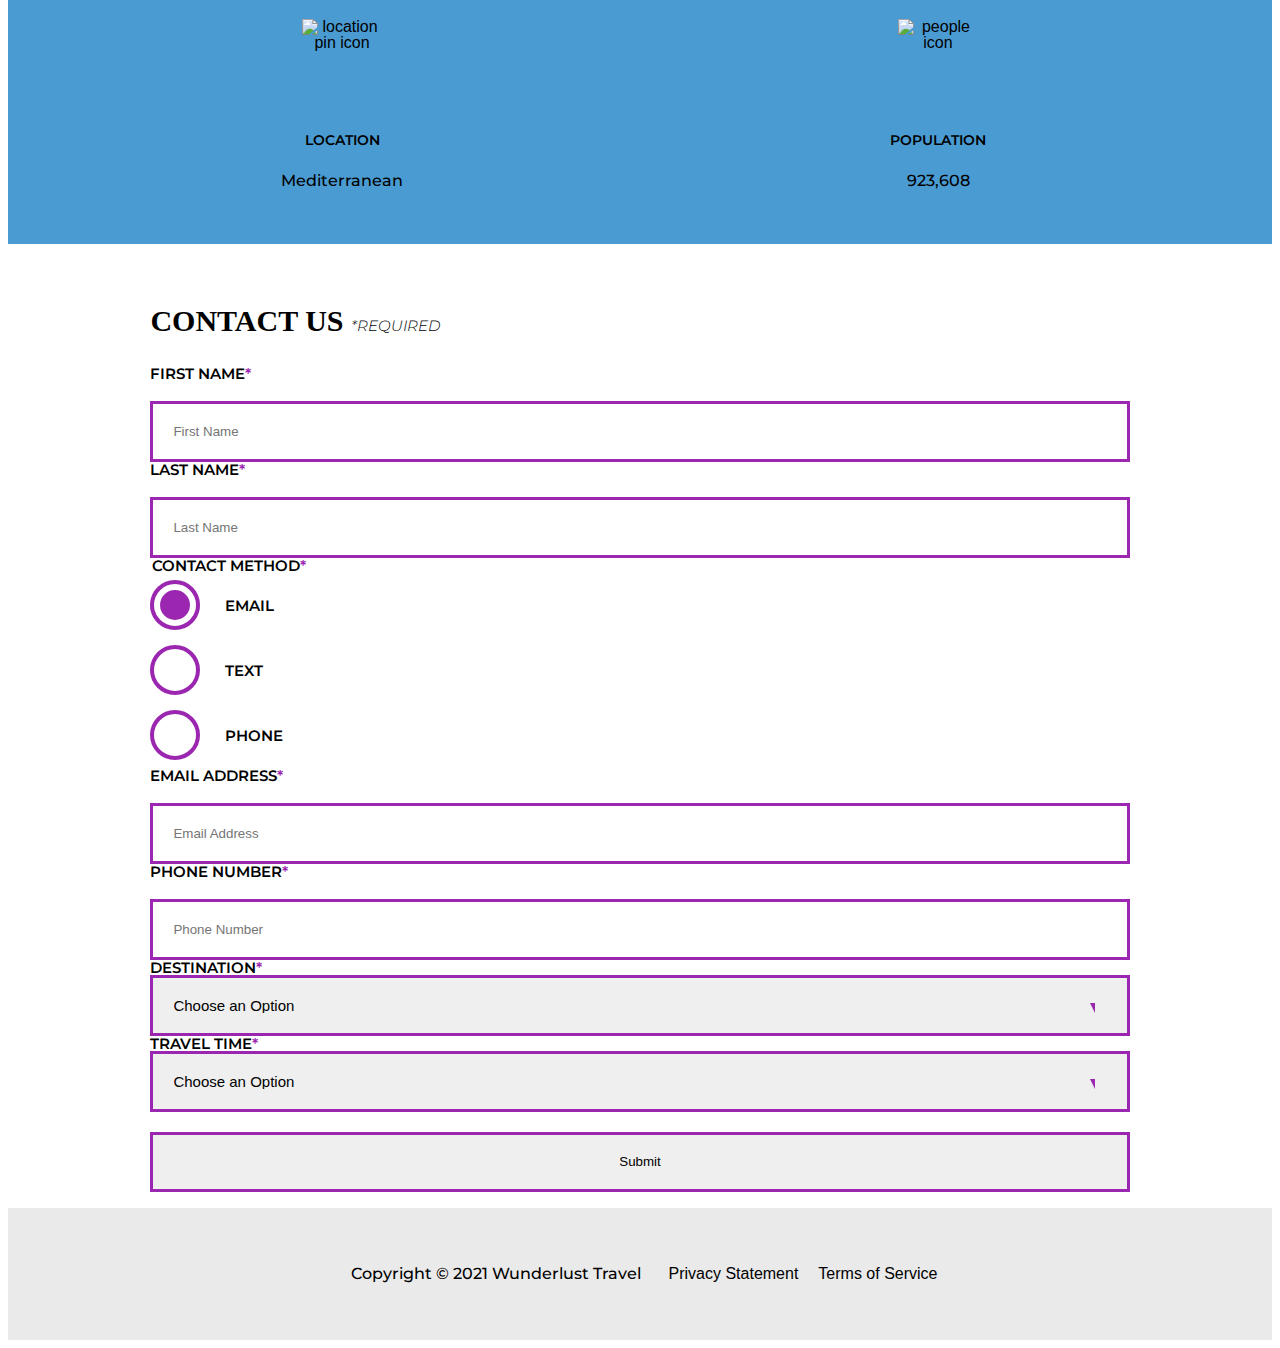
==== commit e0d9f2f9: "Add files via upload" ====
--- a/wunderlust-majorca.html
+++ b/wunderlust-majorca.html
@@ -25,7 +25,6 @@
         <meta property="og:description" content="Let Wunderlust Travel take you to beautiful Majorca this year! Majorca is a beautiful island and offers beauty and fun to its visitors">
         <!-- ~~~~~~~~~~FAVICON ~~~~~~~~~~ -->
         <link rel="shortcut icon" href="images/images/favicon.png">
-
         <!-- ~~~~~~~~~~ GOOGLE FONTS ~~~~~~~~~~ -->
         <link rel="preconnect" href="https://fonts.googleapis.com">
         <link rel="preconnect" href="https://fonts.gstatic.com" crossorigin>
--- a/style.css
+++ b/style.css
@@ -19,7 +19,6 @@
 ;
 
 /* ---------- normalize css style ---------- */
-
 *{
  margin: 0;
   padding: 0;
@@ -55,6 +54,10 @@
     box-sizing: border-box;
     line-height: 1;
 }
+table {
+    border-collapse: collapse;
+    border-spacing: 0;
+  }
   
 /*-----end of normalize css style----*/  
 /*---heading---*/
@@ -106,6 +109,7 @@
 main{
     max-width: 1380px;
 }
+
 
 /* For content that needs to be hidden but still accessible, see https://webaim.org/techniques/css/invisiblecontent/  */
 .sr-only {
@@ -147,7 +151,7 @@
 }
 
 h1,h2,h3{
-    font-family:"Mole",cursive;
+    font-family:'Mole',cursive;
     font-weight: bold;
 }
 h2,h3{
@@ -196,34 +200,50 @@
 }
 
 /*--end of header font--*/
-/*--menu--*/ 
+
+
+
+
+/*--header content--*/ 
+
+#logo{
+    display:inline-block;
+}
+
 #menu-toggle input{
     display:none;
-}
-
-
-/*--header content--*/ 
-#logo{
-    display:inline-block;
-}
-header h1{
-    font-size: 40px;
-}
-
-header p{
-    font-size:20px;
-margin-bottom:8px;
-}
-
+    
+}
 
 #menu-toggle label{
     display:block;
-    padding:6px 10px;
+    padding:8px 10px;
     background-color: #F6D64A;
-    font-size: 15px;
-
-}
-
+    font-size: 25px;
+    text-align: center;
+
+}
+nav{
+    position: relative;
+    display: inline-block;
+    
+   
+}
+nav a{
+    margin-bottom: 15px;
+    text-align: center;
+    cursor: pointer;
+
+}
+nav ul{
+    display: none;
+    
+
+
+}
+nav a:hover{
+    color: #499BD2;
+}
 
 #menu-toggle ul{
     display:none;
@@ -231,38 +251,35 @@
     background-color: #55BCD5;
     list-style-type: none;
     list-style: none;
-}
-#menu-toggle li{
+   
+}
+#menu-toggle li a {
     display:block;
     color: #000000;
-    font-size: 12px;
+    font-size: 20px;
     text-transform: uppercase;
-    padding: 12px 12px ;
-}
-#menu-toggle input:checked~ ul {
+    padding: 10px 10px ;
+}
+#menu-toggle input:checked ~ ul {
     display: block;
   }
 
 
 /*---intro---*/ 
-#intro h2{
-    text-align:left;
-    padding-left:1rem;
-    margin-bottom:8px; 
-}
 #intro p{
     text-align:left;
     margin-bottom: 15px;
     padding-left:1rem;
     padding-right:1rem;
-    padding: 1rem ;
-
-}
-img{
-   max-width:100%;
-    height:auto;
-    display: block;
-}
+ 
+
+}
+#intro h2{
+    text-align:left;
+    padding-left:1rem;
+}
+
+
 #intro img{
     width:100%;
     height:auto;
@@ -295,7 +312,7 @@
     text-align:center ;
     grid-row: 1;
     grid-column: 1;
-    font-size: 25px;
+    font-size: 30px;
     padding: 12px;
 }
 
@@ -313,12 +330,15 @@
 #plan div section h4{
     text-transform: uppercase;
     text-align: center;
-    margin-bottom: 5px;
+    margin-bottom: 20px;
+    font-size: 20px;
+   
 
 }
 #plan div section img{
     height: 80%;
     width:80;
+    padding: 5px;
 }
 
 /*---testimonials--*/
@@ -425,9 +445,10 @@
     text-transform: uppercase;
 }
 
-input[type="email"],input[type="text"], input[type="tel"], input[type="custom"]{
+input[type="email"],input[type="text"], input[type="tel"], input[type="submit"]{
   width:100%;
-  padding:15px;
+  margin-top: 20px;
+  padding:20px;
   display: block;  
   box-sizing: border-box;
   border: #9B26B0 3px solid;
@@ -437,12 +458,14 @@
 .radio-label {
     display: flex;
     align-items: center;
-    padding:15px;
+    padding:25px;
+   
 }
 
 fieldset{
     margin:0;
     padding:0;
+    border: transparent;
 
 }
 
@@ -484,7 +507,7 @@
     height: auto;
     box-sizing: border-box;
     border: #9B26B0 3px solid;
-    padding: 15px;
+    padding: 20px;
     font-size: 15px;
     appearance: none;
 }
@@ -503,7 +526,7 @@
 }
 input [type="submit"]{
     width: 100%;
-    border: none;
+    border: transparent;
     display: block;
     
     background-color: #9B26B0;
@@ -531,18 +554,28 @@
 /*-----@media----*/ 
 
 
-@media screen and (min-width: 1335px) {
+@media screen and (min-width: 1300px) {
     #logo {
       grid-column: 1;
-      grid-row: 1 / 4;
+      grid-row: 1/ 4;
+
     }
 
+    
 header {
     display: grid;
-    align-items: center;
-    grid-template-rows: auto auto auto;
-    grid-template-columns: 200px auto auto;
-  }
+    align-items: left;
+
+  }
+header div{
+margin:10px auto;
+max-width: 1300px;
+display: grid;
+grid-template-columns: 1fr 3fr 3fr;
+grid-template-rows: auto auto ;
+gap: 0.5rem;
+align-items: center; 
+}
   h1 {
     grid-row: 1;
     grid-column: 2;
@@ -558,17 +591,48 @@
     grid-column: 2;
   }
 
+
   nav {
-    grid-row: 1;
-    grid-column: 3;
-    margin-top: -50px;
-    justify-self: end;
-    justify-self: end;
-  }
+grid-column-start: 1;
+grid-column-end: -1 ;
+  }
+  nav a{
+    background-color: #FFFFFF;
+    color: #000000;
+    text-align: center;
+    text-decoration: none;
+    border-radius: 0.25rem;
+  }
+  nav ul{
+    background-color: transparent;
+  }
+
+  #menu-toggle label{
+    position: absolute;
+    left: -10000px;
+    top: auto;
+    width: 1px;
+    height: 1px;
+    overflow: hidden;
+  }
+   
+
 
   #menu-toggle li {
-    padding: 1px;
-  }
+    margin-top: 10px;
+    list-style: none;
+    
+  }
+  #menu-toggle ul{
+    display:flex;
+    gap: 30px;
+    color:#000000;
+    background-color:transparent;
+    list-style-type: none;
+    list-style: none;
+    font-size:45px; 
+
+}
 
   #intro h2 {
     grid-row: 1;
@@ -779,8 +843,8 @@
     margin-right: 100px;
     text-decoration: none;
   }
-}
-
-
-
-
+
+
+}
+
+
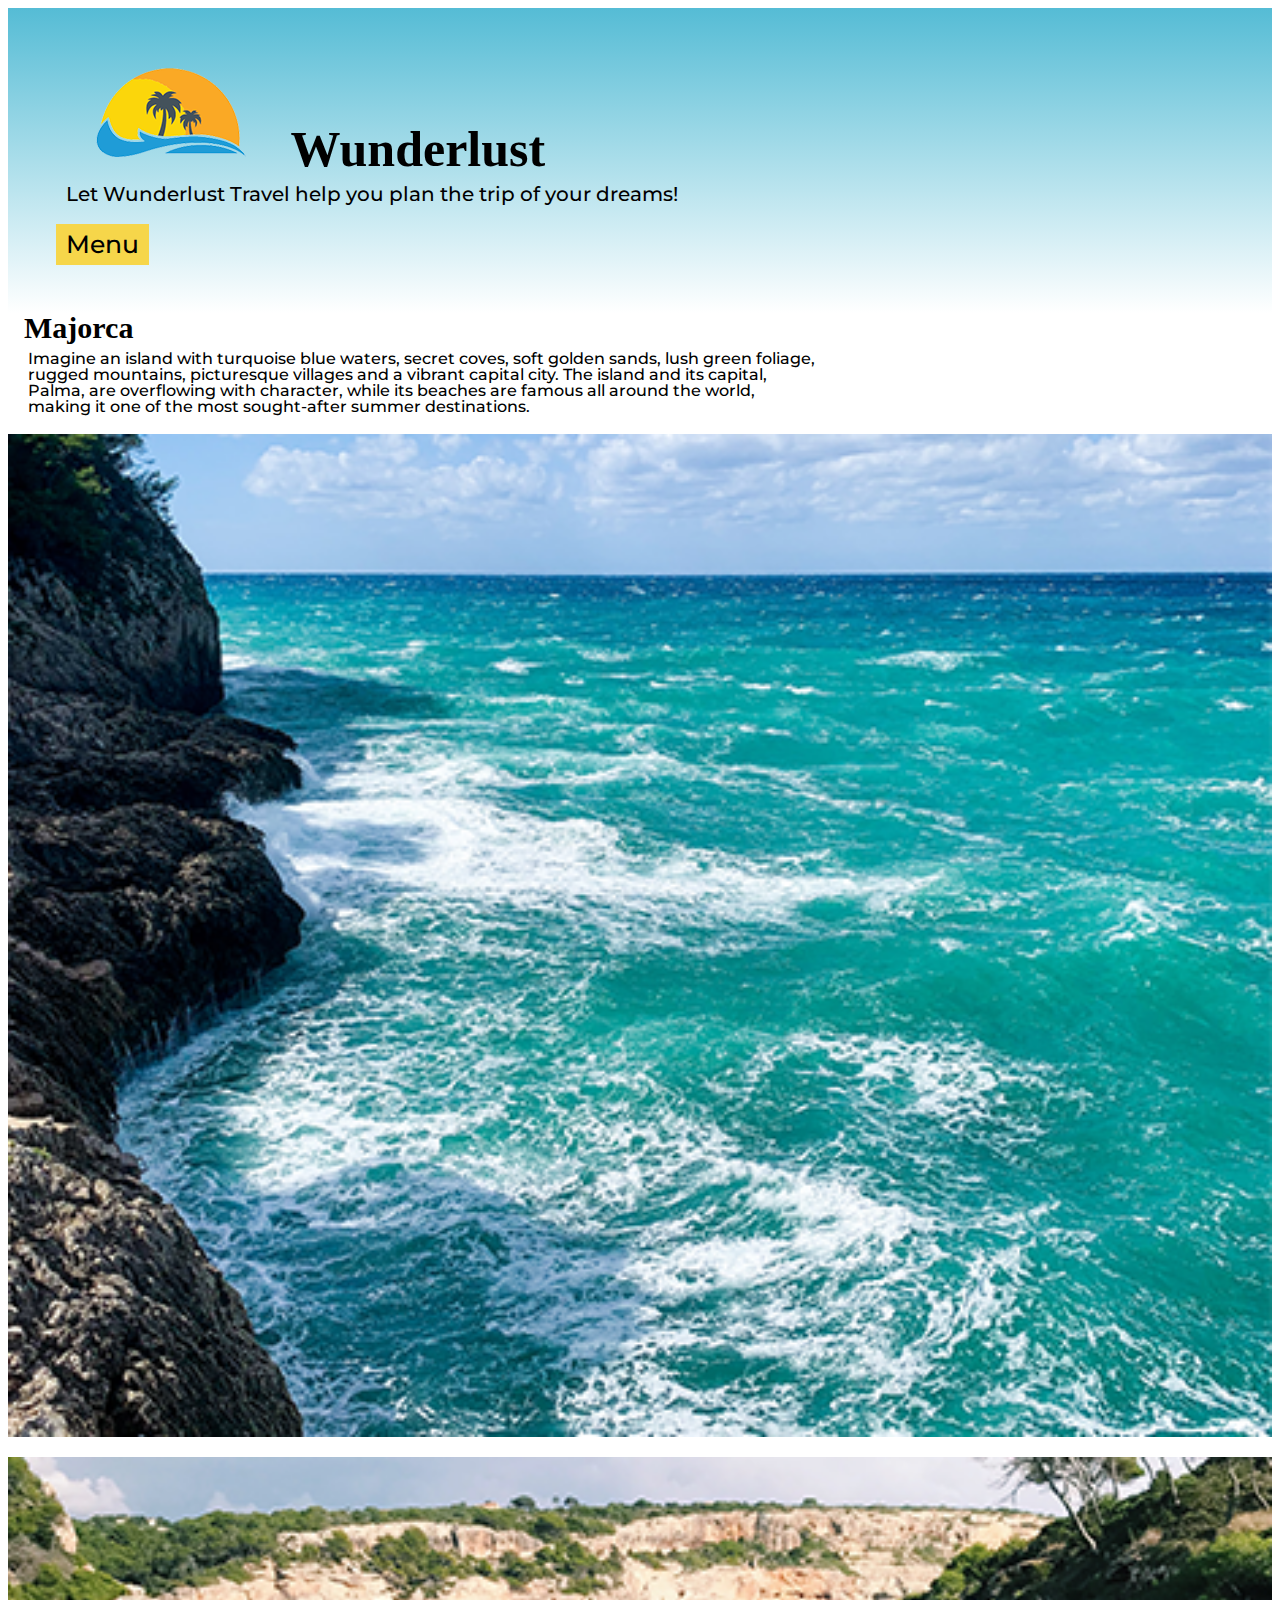
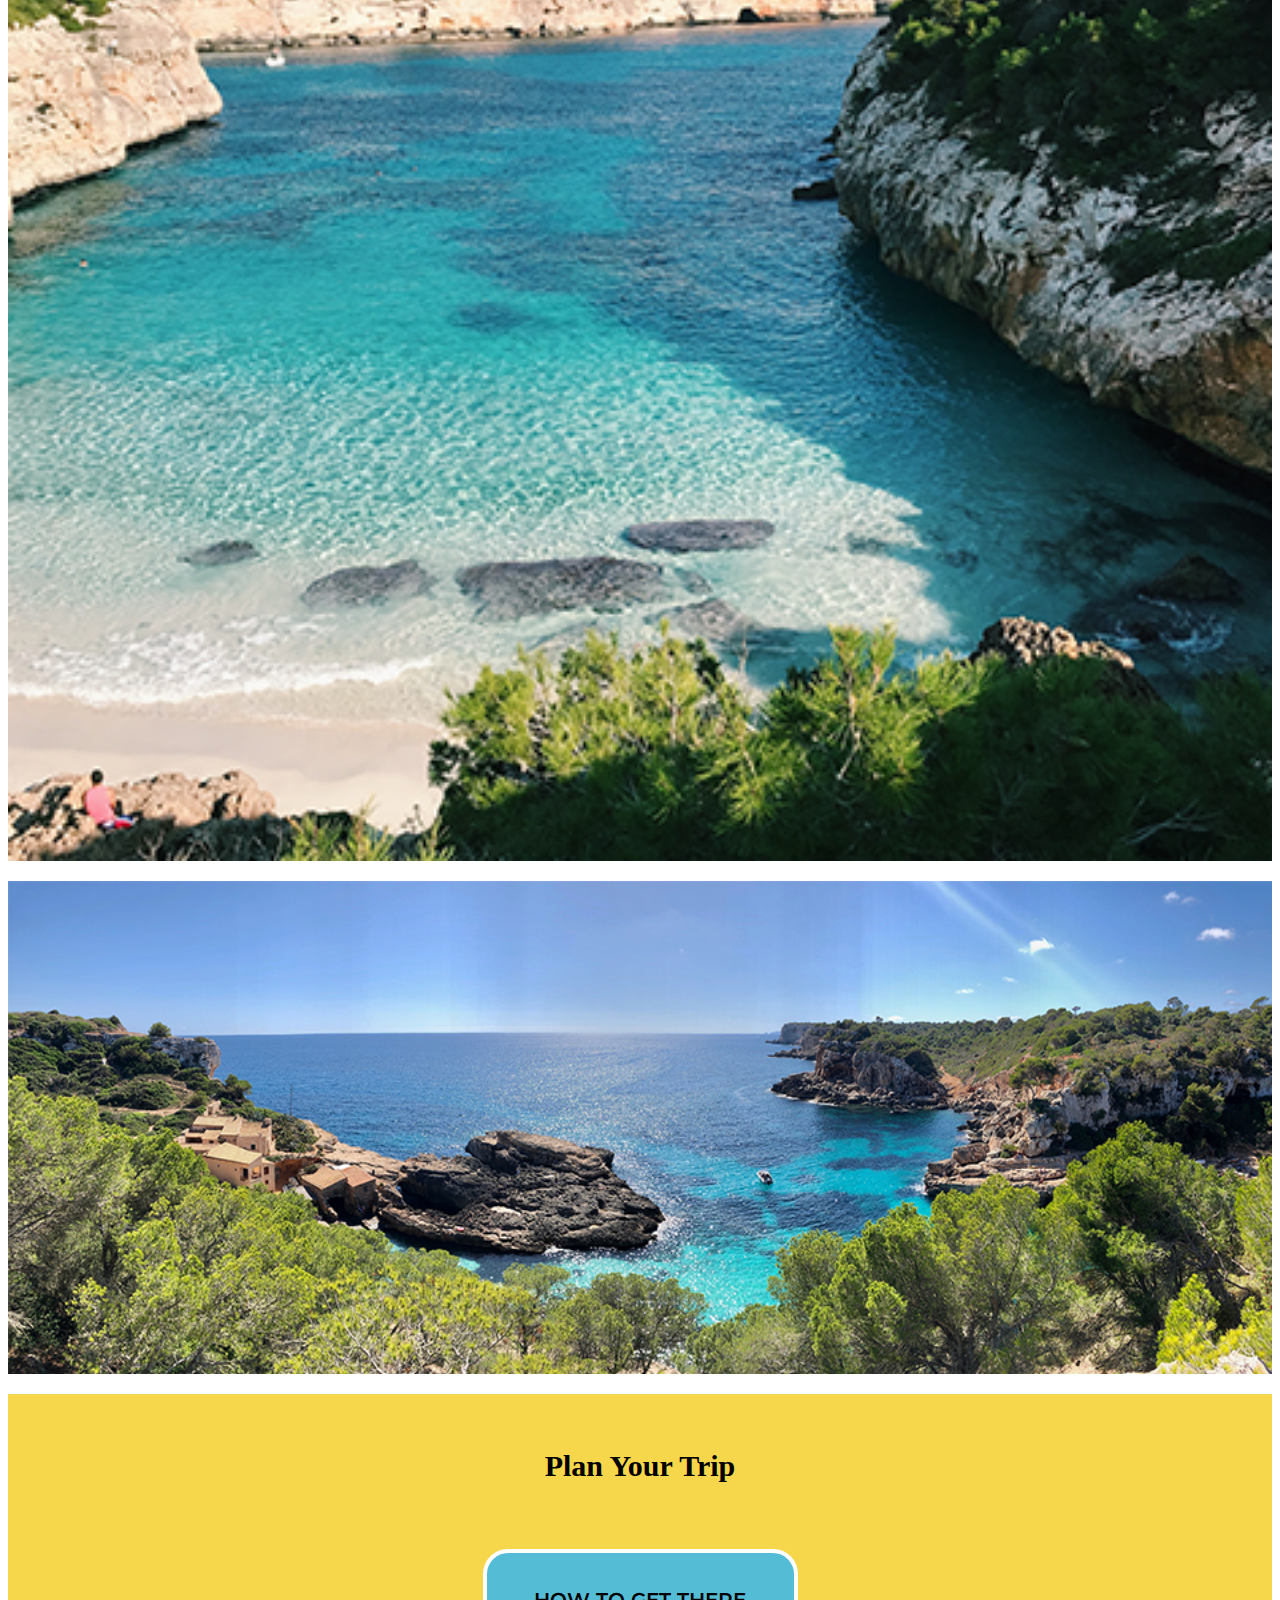
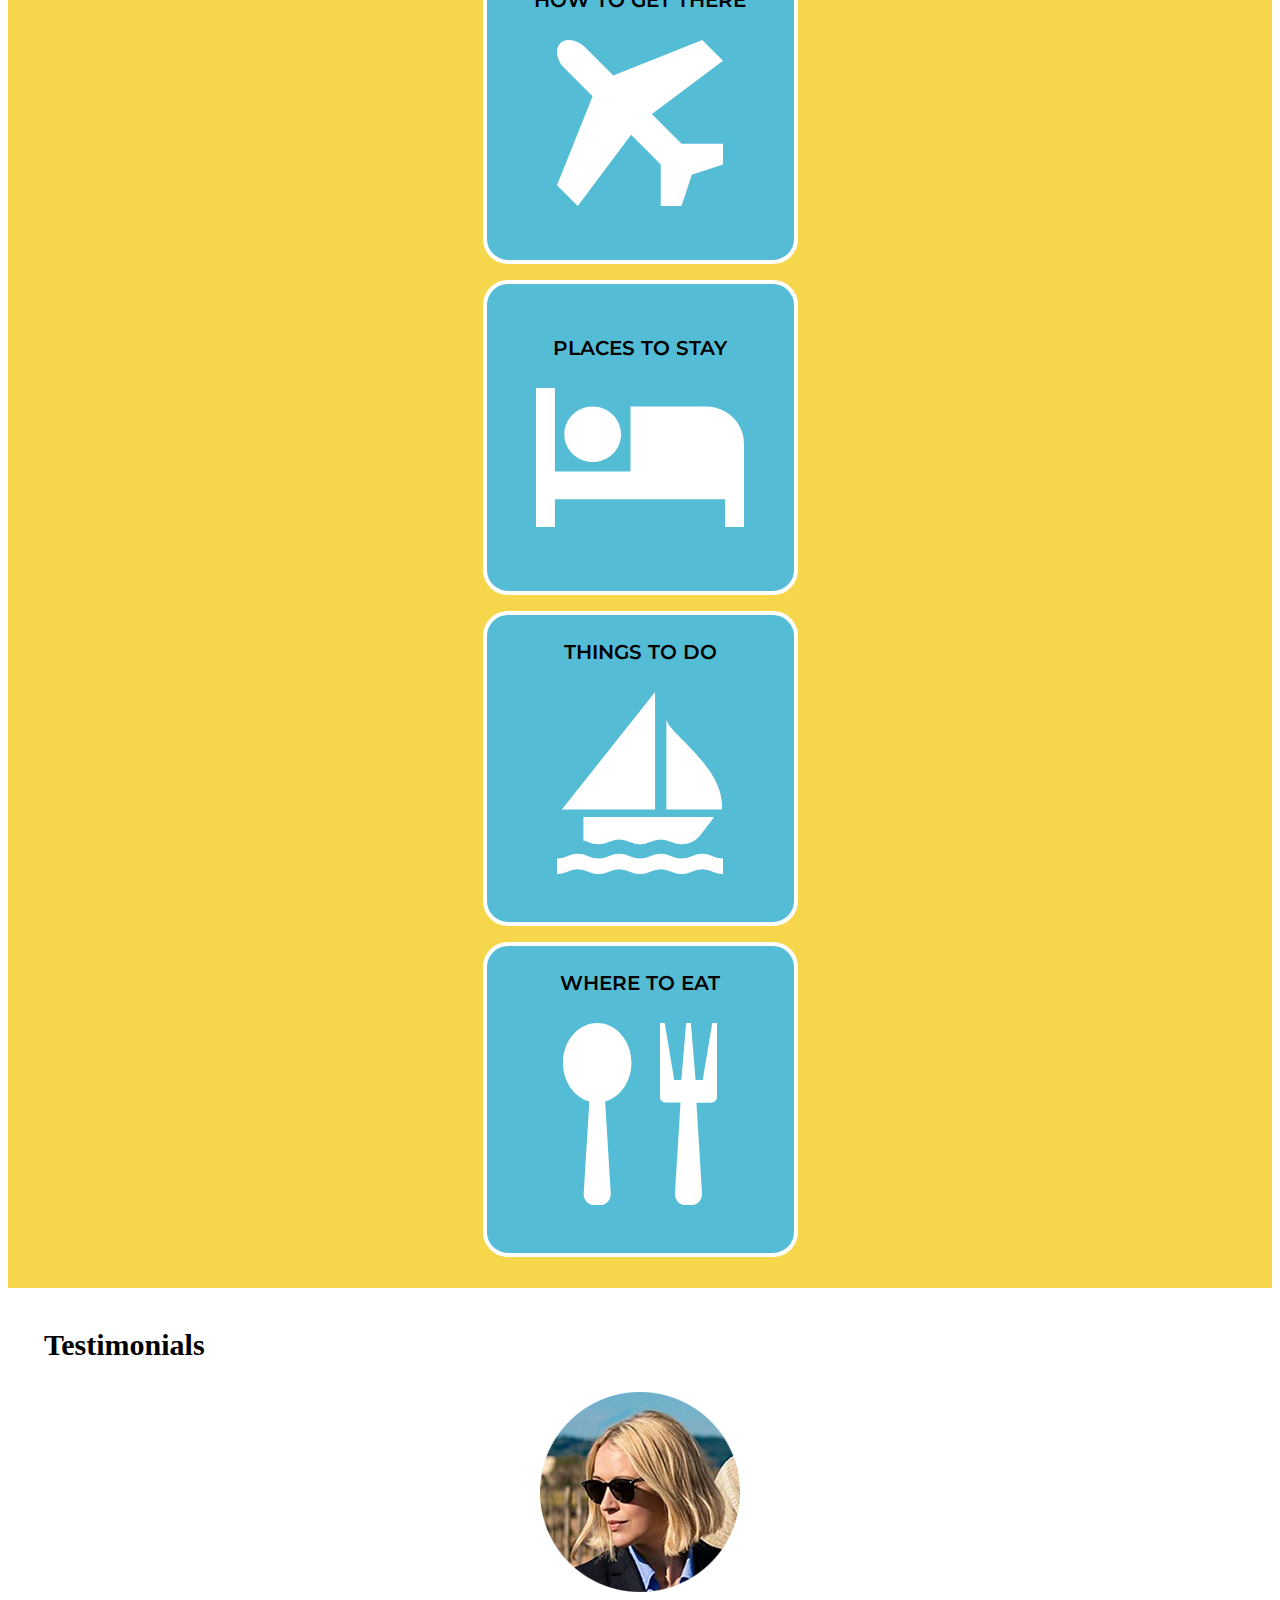
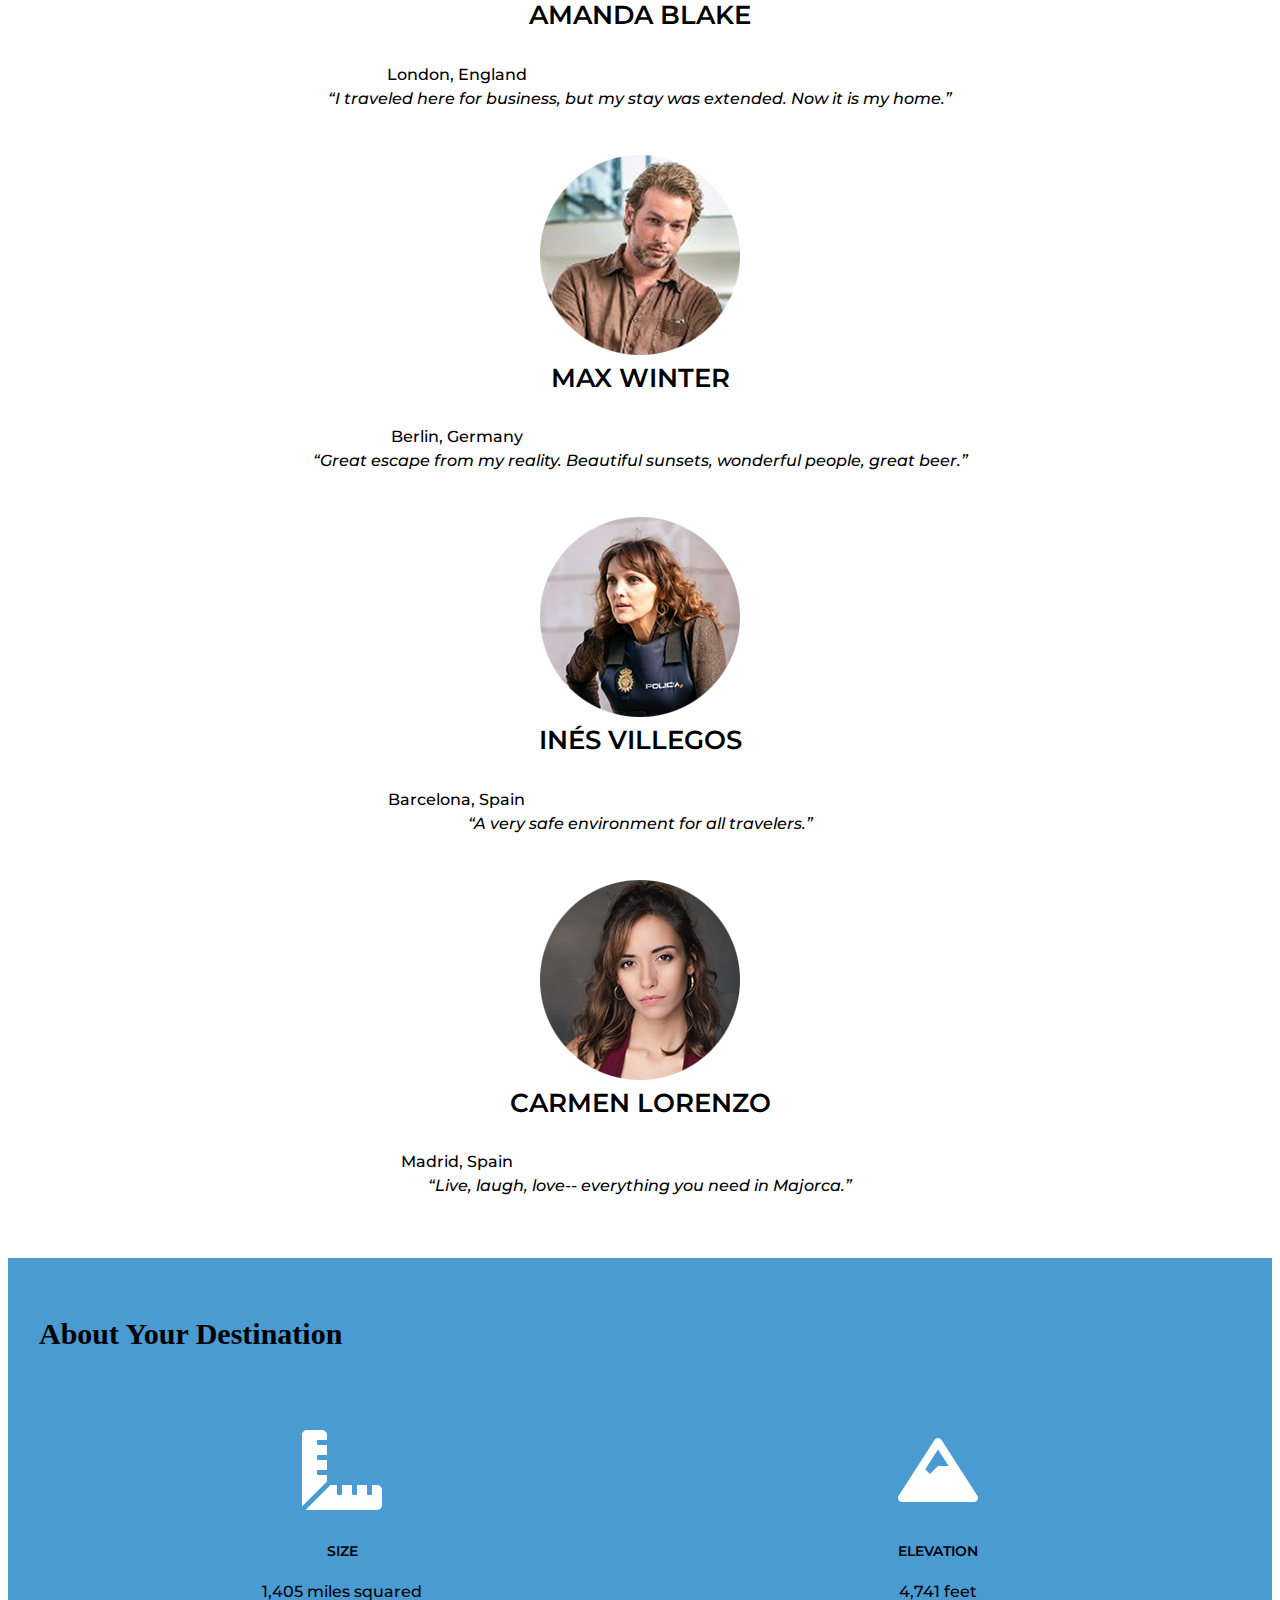
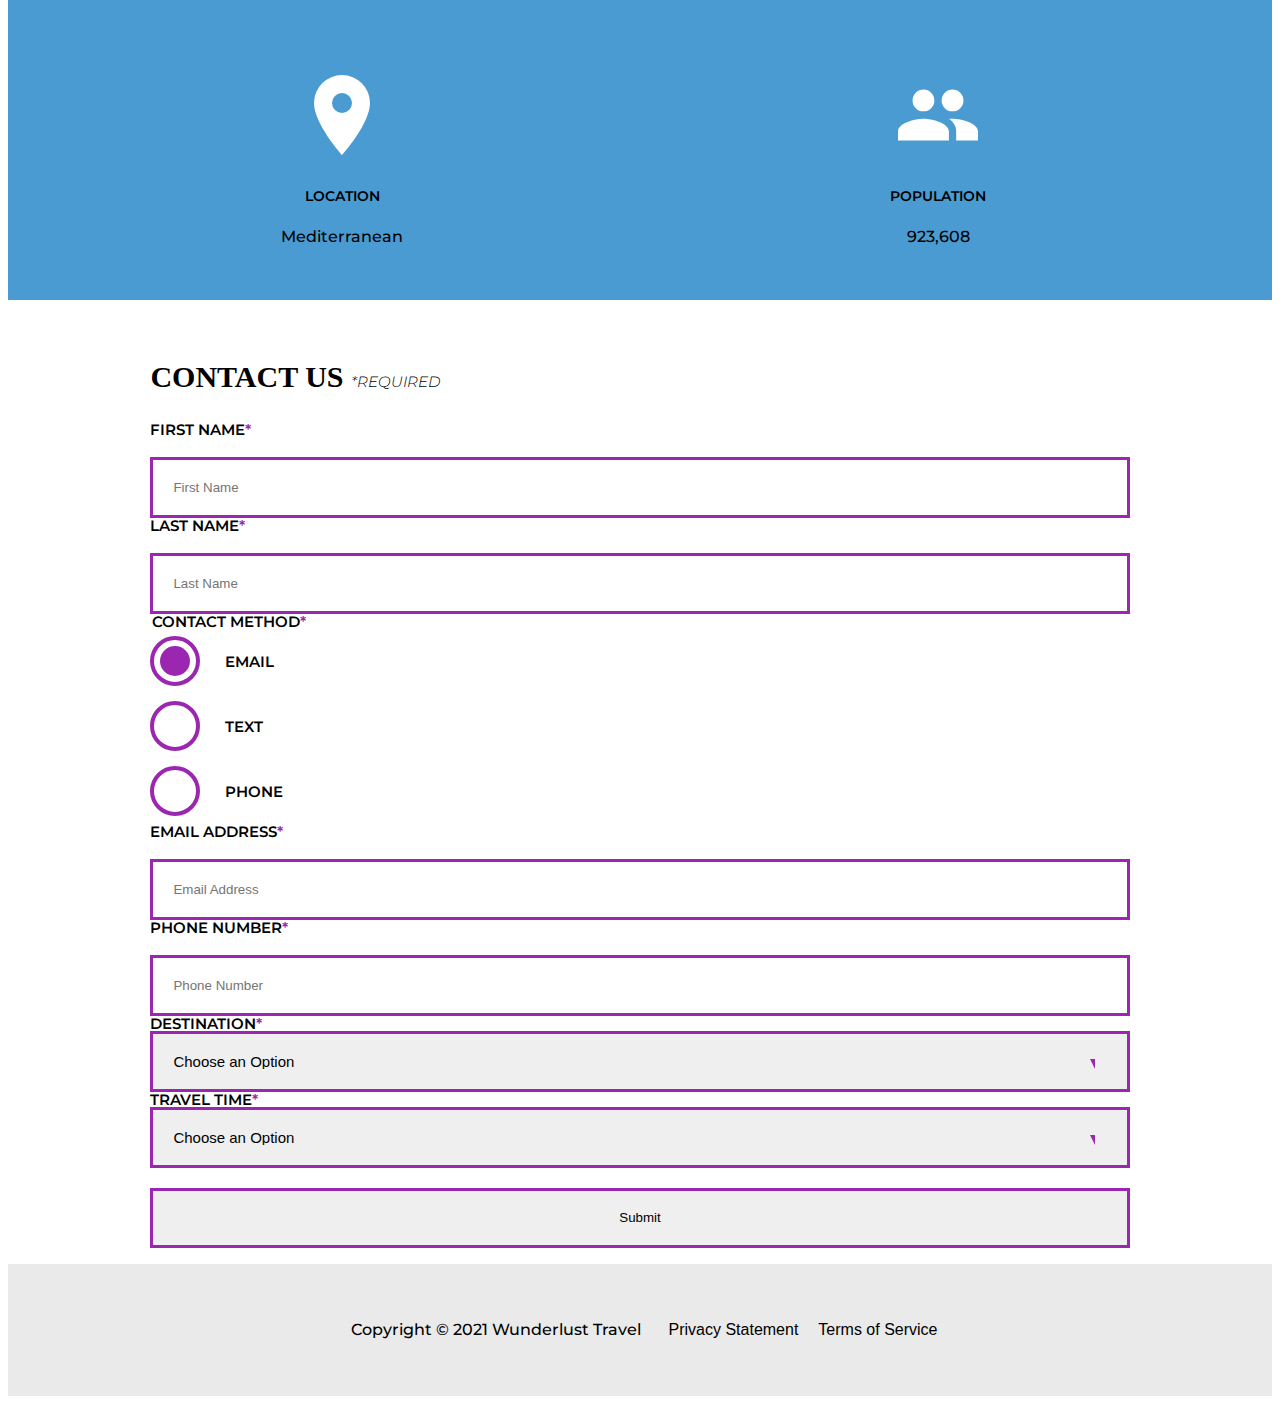
==== commit fca13f4d: "assingment" ====
--- a/wunderlust-majorca.html
+++ b/wunderlust-majorca.html
@@ -35,7 +35,7 @@
         <a id="skip" href="#main-content">Skip to Main Content</a>
         <!-- styling skip links: https://webaim.org/techniques/css/invisiblecontent/ -->
         <header>
-            <a href="index.html" id="logo"><img src="images/images/logo.png" alt="The Wunderlust logo shows blue waves and the outline of two palm trees against an orange sun"></a>
+            <a href="index.html" id="logo"><img src="images /images/logo.png"The Wunderlust logo shows blue waves and the outline of two palm trees against an orange sun"></a>
             <h1>Wunderlust</h1>
 			<p>Let Wunderlust Travel help you plan the trip of your dreams!</p>			
             <nav>
@@ -60,12 +60,12 @@
                     <h2>Majorca</h2>
                     <p>Imagine an island with turquoise blue waters, secret coves, soft golden sands, lush green foliage, rugged mountains, picturesque villages and a vibrant capital city. The island and its capital, Palma, are overflowing with character, while its beaches are famous all around the world, making it one of the most sought-after summer destinations.</p>
                     <div id="img-grid">
-                        <img src="images/images/majorca-waves.png" alt="Turquoise blue waters with white wave caps crashing against a rock cliff">
-                        <img src="images/images/majorca-beach.png" alt="A calm cove with turquoise waters calmly lapping at a light sand beach">
+                        <img src="images /images/majorca-waves.png" alt="Turquoise blue waters with white wave caps crashing against a rock cliff">
+                        <img src="images /images/majorca-beach.png" alt="A calm cove with turquoise waters calmly lapping at a light sand beach">
                         <picture>
                             <source srcset="images/majorca-cove-small.png"
                                 media="(max-width: 500px)">
-                            <img src="images/images/majorca-cove.png" alt="Deep blue water leading to the horizon with the island and trees in the foreground">
+                            <img src="images /images/majorca-cove.png" alt="Deep blue water leading to the horizon with the island and trees in the foreground">
                         </picture>
                     </div>
                 </div>  
@@ -75,25 +75,25 @@
                         <section>
                             <h4>How to Get There</h4>
                             <a href="#" title="Search for flights">
-                                <img src="images/images/get.svg" alt="airplane icon">
+                                <img src="images /images/get.svg"airplane icon">
                             </a>
                         </section>      
                         <section>
                             <h4>Places to Stay</h4>
                             <a href="#" title="Search for hotels">
-                                <img src="images/images/stay.svg" alt="bed icon">
+                                <img src="images /images/stay.svg" alt="bed icon">
                             </a>
                         </section>
                         <section>
                             <h4>Things to Do</h4>
                             <a href="#" title="Search for Activities">
-                                <img src="images/images/do.svg" alt="sailboat icon">
+                                <img src="images /images/do.svg" alt="sailboat icon">
                             </a>                     
                         </section>    
                         <section>
                             <h4>Where to Eat</h4>
                             <a href="#" title="Search for Restaurants">
-                                <img src="images/images/eat.svg" alt="fork and spoon icon">                         
+                                <img src="images /images/eat.svg" alt="fork and spoon icon">                         
                             </a>
                         </section>
                     </div>   
@@ -102,25 +102,25 @@
                     <h3>Testimonials</h3>
                     <div>
                         <section>
-                            <img src="images/images/miranda-blake.png" alt="Miranda Blake has a blonde bob and is wearing dark sunglasses">
+                            <img src="images /images/miranda-blake.png"Miranda Blake has a blonde bob and is wearing dark sunglasses">
                             <h4>Amanda Blake</h4>
                             <p>London, England</p>
                             <q>I traveled here for business, but my stay was extended. Now it is my home.</q>
                         </section>
                         <section>
-                            <img src="images/images/max-winter.png" alt="Max Winter has dark blonde hair and a trimmed beard and mustache">
+                            <img src="images /images/max-winter.png" alt="Max Winter has dark blonde hair and a trimmed beard and mustache">
                             <h4>Max Winter</h4>
                             <p>Berlin, Germany</p>
                             <q>Great escape from my reality. Beautiful sunsets, wonderful people, great beer.</q>
                         </section>
                         <section>
-                            <img src="images/images/ines-villegoes.png" alt="Ines Villegos has shoulder-length, wavy, brown hair and is wearing a brown sweater"> 
+                            <img src="images /images/ines-villegoes.png"Ines Villegos has shoulder-length, wavy, brown hair and is wearing a brown sweater"> 
                             <h4>Inés Villegos</h4> 
                             <p>Barcelona, Spain</p>
                             <q>A very safe environment for all travelers.</q>
                         </section>
                         <section>
-                            <img src="images/images/carmen-lorenzo.png" alt="Carmen Lorenzo has long, dark brown hair and is wearing gold hoop earrings">
+                            <img src="images /images/carmen-lorenzo.png" alt="Carmen Lorenzo has long, dark brown hair and is wearing gold hoop earrings">
                             <h4>Carmen Lorenzo</h4> 
                             <p>Madrid, Spain</p>
                             <q>Live, laugh, love-- everything you need in Majorca.</q>
@@ -131,22 +131,22 @@
                     <h3>About Your Destination</h3>
                     <div>
                         <section>
-                            <img src="images/images/size.svg" alt="ruler icon">
+                            <img src="images /images/size.svg" alt="ruler icon">
                             <h4>Size</h4> 
                             <p>1,405 miles squared</p>
                         </section>
                         <section>
-                            <img src="images/images/elevation.svg" alt="mountain icon">
+                            <img src="images /images/elevation.svg" alt="mountain icon">
                             <h4>Elevation</h4> 
                             <p>4,741 feet</p>
                         </section>
                         <section>
-                            <img src="images/images/location.svg" alt="location pin icon">
+                            <img src="images /images/location.svg" alt="location pin icon">
                             <h4>Location</h4> 
                             <p>Mediterranean</p>
                         </section>
                         <section>
-                            <img src="images/images/population.svg" alt="people icon">
+                            <img src="images /images/population.svg"people icon">
                             <h4>Population</h4>
                             <p>923,608</p>
                         </section>
